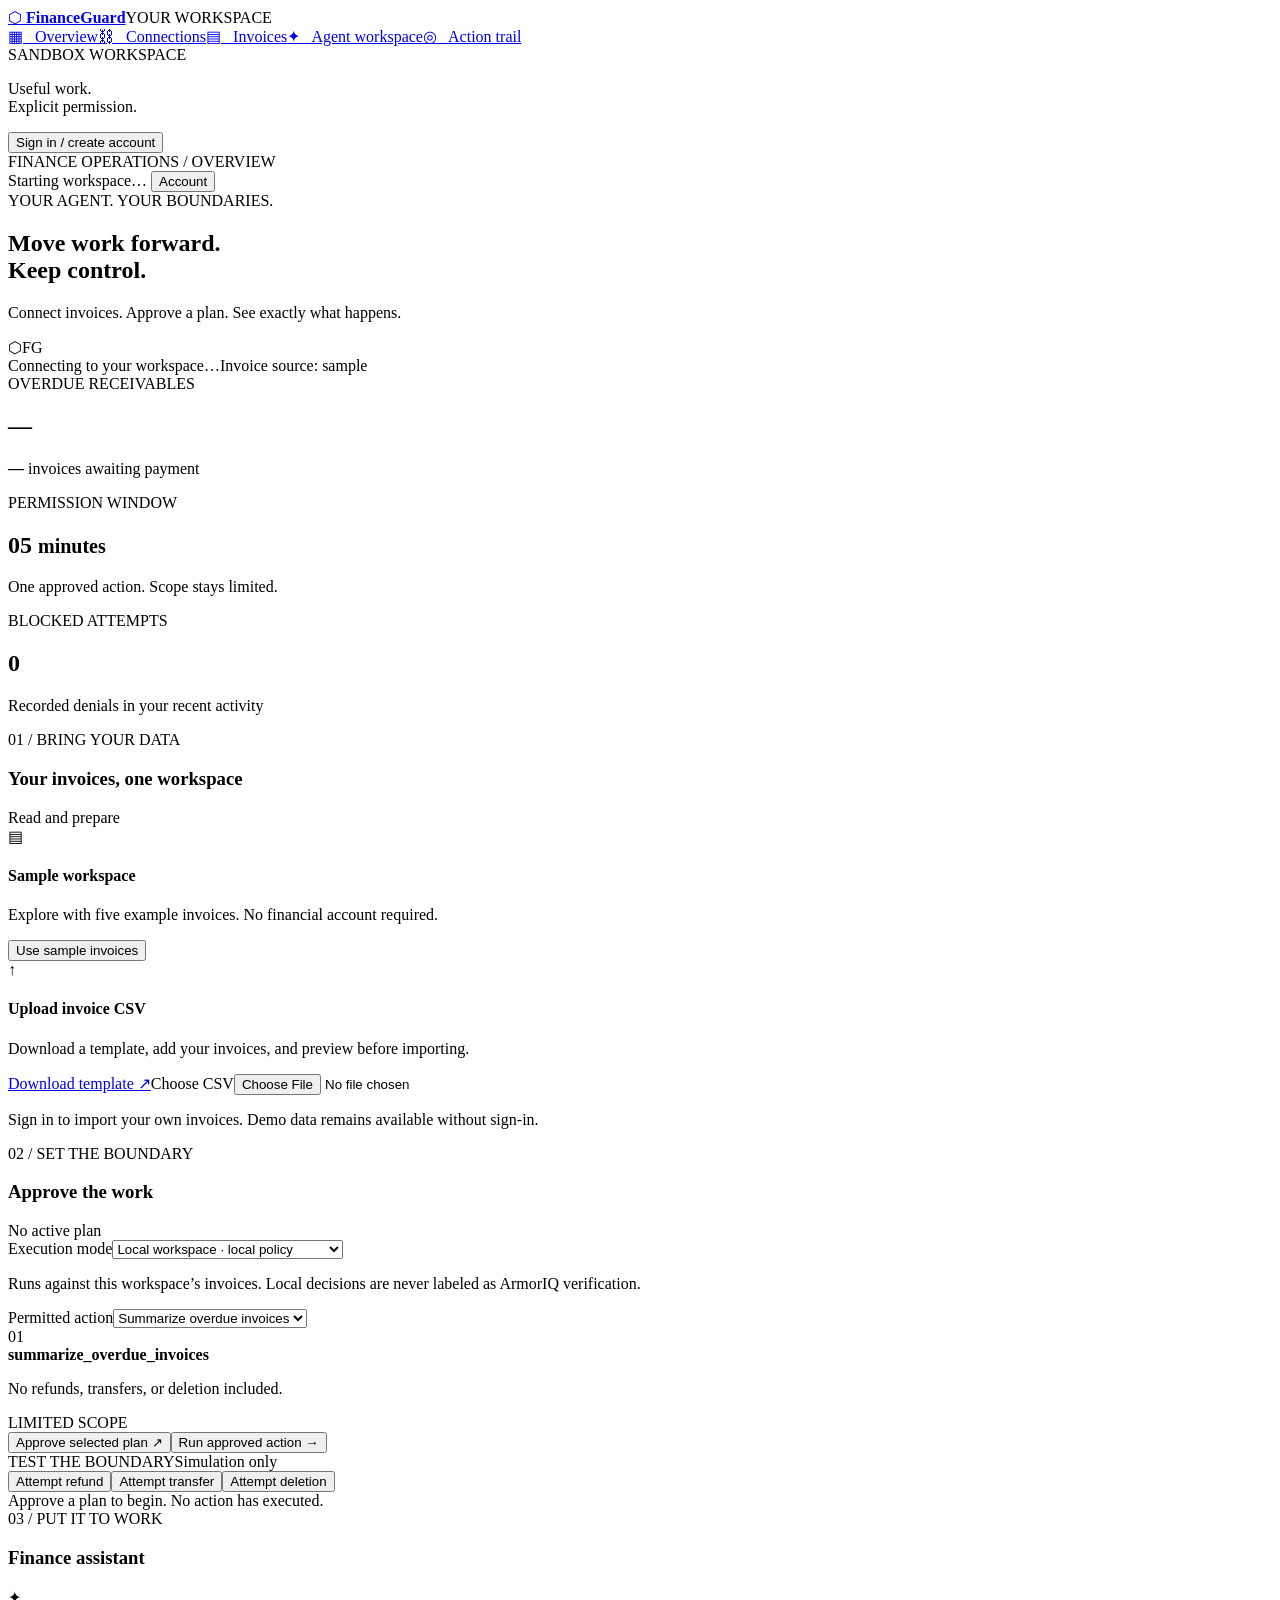
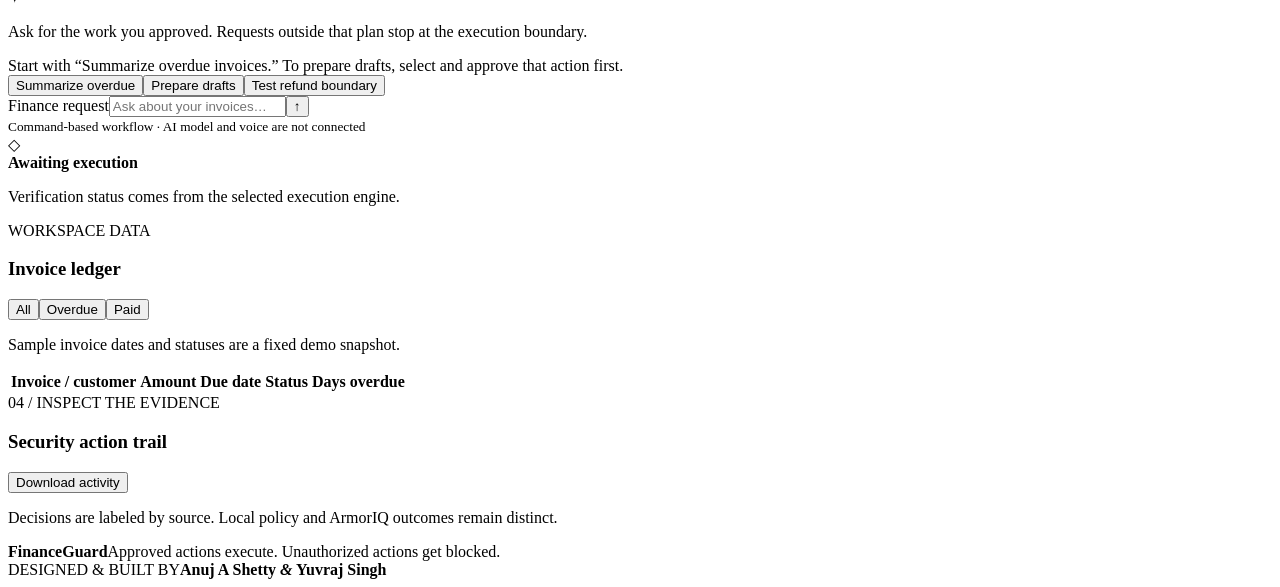
==== frontend/index.html @ a75356d8 "Correct creator name to Anuj A Shetty" ====
<!doctype html><html lang="en"><head><meta charset="utf-8"><meta name="author" content="Anuj A Shetty and Yuvraj Singh"><meta name="viewport" content="width=device-width,initial-scale=1"><title>FinanceGuard · Your agent. Your boundaries.</title><link rel="stylesheet" href="/assets/style.css"></head><body>
<aside><a class="logo" href="/">⬡ <b>FinanceGuard</b></a><span class="label">YOUR WORKSPACE</span><nav><a href="#home" class="selected">▦ &nbsp; Overview</a><a href="#sources">⛓ &nbsp; Connections</a><a href="#invoices">▤ &nbsp; Invoices</a><a href="#agent">✦ &nbsp; Agent workspace</a><a href="#audit">◎ &nbsp; Action trail</a></nav><div class="bottom"><span class="pill">SANDBOX WORKSPACE</span><p>Useful work.<br>Explicit permission.</p><button id="account-open">Sign in / create account</button><button id="logout" hidden>Sign out</button></div></aside>
<main id="home"><header><span class="label">FINANCE OPERATIONS / OVERVIEW</span><div><span id="identity" class="pill">Starting workspace…</span> <button id="top-account">Account</button></div></header>
<section class="hero"><div><span class="kicker">YOUR AGENT. YOUR BOUNDARIES.</span><h1>Move work forward.<br><span>Keep control.</span></h1><p>Connect invoices. Approve a plan. See exactly what happens.</p></div><div class="shield">⬡<span>FG</span></div></section>
<div class="connection"><span id="connection">Connecting to your workspace…</span><span id="source-label">Invoice source: sample</span></div>
<section class="metrics"><article><span>OVERDUE RECEIVABLES</span><h2 id="amount">—</h2><p><b id="count">—</b> invoices awaiting payment</p></article><article><span>PERMISSION WINDOW</span><h2>05 <small>minutes</small></h2><p>One approved action. Scope stays limited.</p></article><article><span>BLOCKED ATTEMPTS</span><h2 id="blocked">0</h2><p>Recorded denials in your recent activity</p></article></section>
<section class="panel" id="sources"><div class="heading"><div><span class="label">01 / BRING YOUR DATA</span><h3>Your invoices, one workspace</h3></div><span class="pill">Read and prepare</span></div><div class="source-grid"><article><div class="source-symbol">▤</div><h4>Sample workspace</h4><p>Explore with five example invoices. No financial account required.</p><button id="sample">Use sample invoices</button></article><article><div class="source-symbol">↑</div><h4>Upload invoice CSV</h4><p>Download a template, add your invoices, and preview before importing.</p><a href="/api/template">Download template ↗</a><label class="file-button">Choose CSV<input type="file" id="csv" accept=".csv,text/csv"></label></article></div><p id="source-feedback" class="muted" role="status">Sign in to import your own invoices. Demo data remains available without sign-in.</p></section>
<div class="grid workflow-grid" id="agent"><section class="panel"><div class="heading"><div><span class="label">02 / SET THE BOUNDARY</span><h3>Approve the work</h3></div><span id="plan-badge" class="pill">No active plan</span></div><label class="field-label" for="engine">Execution mode</label><select id="engine"><option value="local">Local workspace · local policy</option><option value="armoriq">ArmorIQ · registered sandbox MCP</option></select><p id="engine-help" class="muted">Runs against this workspace’s invoices. Local decisions are never labeled as ArmorIQ verification.</p><label class="field-label" for="tool">Permitted action</label><select id="tool"><option value="summarize_overdue_invoices">Summarize overdue invoices</option><option value="list_invoices">List all invoices</option><option value="create_draft_payment_reminders">Prepare reminder drafts</option><option value="export_sandbox_reports">Export invoice report</option></select><div class="plan-step"><span>01</span><div><b id="plan-tool">summarize_overdue_invoices</b><p>No refunds, transfers, or deletion included.</p></div><span class="scope">LIMITED SCOPE</span></div><button id="approve" class="primary">Approve selected plan ↗</button><button id="run">Run approved action →</button><div class="divider"></div><div class="heading"><span class="label">TEST THE BOUNDARY</span><span class="pill">Simulation only</span></div><div class="actions"><button id="refund" class="danger">Attempt refund</button><button id="transfer" class="danger">Attempt transfer</button><button id="delete" class="danger">Attempt deletion</button></div><div id="result" role="status">Approve a plan to begin. No action has executed.</div></section>
<section class="panel agent-panel"><div class="heading"><div><span class="label">03 / PUT IT TO WORK</span><h3>Finance assistant</h3></div><span class="agent-orb">✦</span></div><p class="muted">Ask for the work you approved. Requests outside that plan stop at the execution boundary.</p><div id="messages" aria-live="polite"><div class="bubble">Start with “Summarize overdue invoices.” To prepare drafts, select and approve that action first.</div></div><div class="suggestions"><button data-message="Summarize overdue invoices">Summarize overdue</button><button data-message="Draft payment reminders">Prepare drafts</button><button data-message="Refund an invoice">Test refund boundary</button></div><form id="chat"><label class="sr-only" for="request">Finance request</label><input id="request" placeholder="Ask about your invoices…" required maxlength="2000"><button class="primary" aria-label="Send request">↑</button></form><small class="agent-note">Command-based workflow · AI model and voice are not connected</small><div class="verification-box"><span id="verify-icon">◇</span><div><b id="verified-title">Awaiting execution</b><p id="verified-text">Verification status comes from the selected execution engine.</p></div></div></section></div>
<section class="panel ledger" id="invoices"><div class="heading"><div><span class="label">WORKSPACE DATA</span><h3>Invoice ledger <span id="invoice-count"></span></h3></div><div class="filters"><button data-filter="all" class="selected">All</button><button data-filter="overdue">Overdue</button><button data-filter="paid">Paid</button></div></div><p id="date-note" class="muted">Sample invoice dates and statuses are a fixed demo snapshot.</p><div class="table-scroll"><table><thead><tr><th>Invoice / customer</th><th>Amount</th><th>Due date</th><th>Status</th><th>Days overdue</th></tr></thead><tbody id="rows"></tbody></table></div></section>
<section class="panel" id="audit"><div class="heading"><div><span class="label">04 / INSPECT THE EVIDENCE</span><h3>Security action trail</h3></div><button id="download-audit">Download activity</button></div><p class="muted">Decisions are labeled by source. Local policy and ArmorIQ outcomes remain distinct.</p><div id="events"></div></section><footer class="creator-credit"><div><b>FinanceGuard</b><span>Approved actions execute. Unauthorized actions get blocked.</span></div><div class="creator-signature"><span>DESIGNED &amp; BUILT BY</span><strong>Anuj A Shetty <i>&amp;</i> Yuvraj Singh</strong></div></footer></main>
<dialog id="account"><div class="heading"><div><span class="label">YOUR PRIVATE WORKSPACE</span><h3>Welcome to FinanceGuard</h3></div><button data-close="account" aria-label="Close">✕</button></div><p class="muted">Sign in to save invoice imports under your Firebase identity.</p><form id="account-form"><label>Email<input id="email" type="email" autocomplete="email" required></label><label>Password<input id="password" type="password" autocomplete="current-password" minlength="6" required></label><button type="submit" class="primary">Sign in</button><button type="button" id="register">Create account</button><button type="button" id="reset">Reset password</button></form><p id="auth-feedback" class="muted" role="status">Loading Firebase…</p><button data-close="account">Continue with sample workspace</button></dialog>
<dialog id="import-preview"><div class="heading"><h3>Review your import</h3><button data-close="import-preview" aria-label="Close">✕</button></div><p id="preview-info" class="muted"></p><div id="preview-rows"></div><p class="muted">Confirmation replaces invoices in your workspace and invalidates prior plans.</p><button id="confirm-import" class="primary">Confirm import</button><button data-close="import-preview">Cancel</button></dialog>
<script type="module" src="/assets/app.js"></script></body></html>
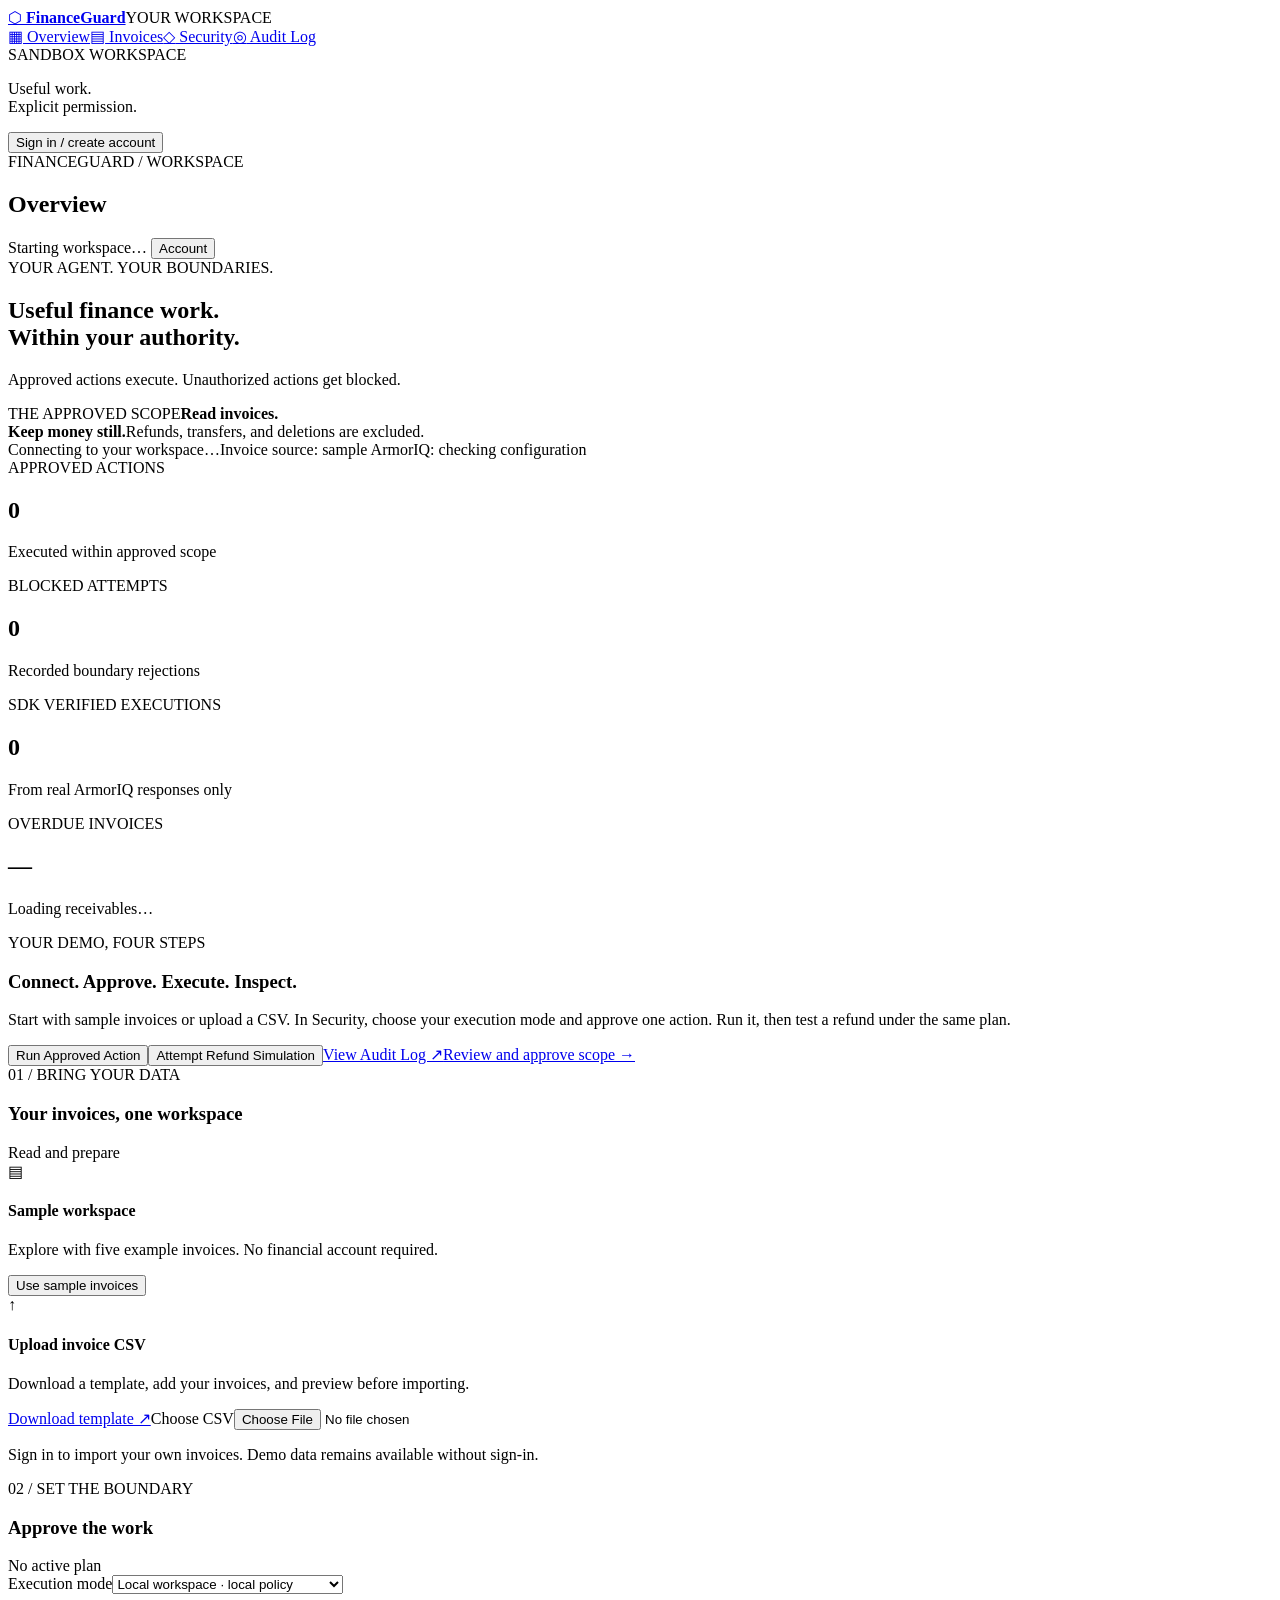
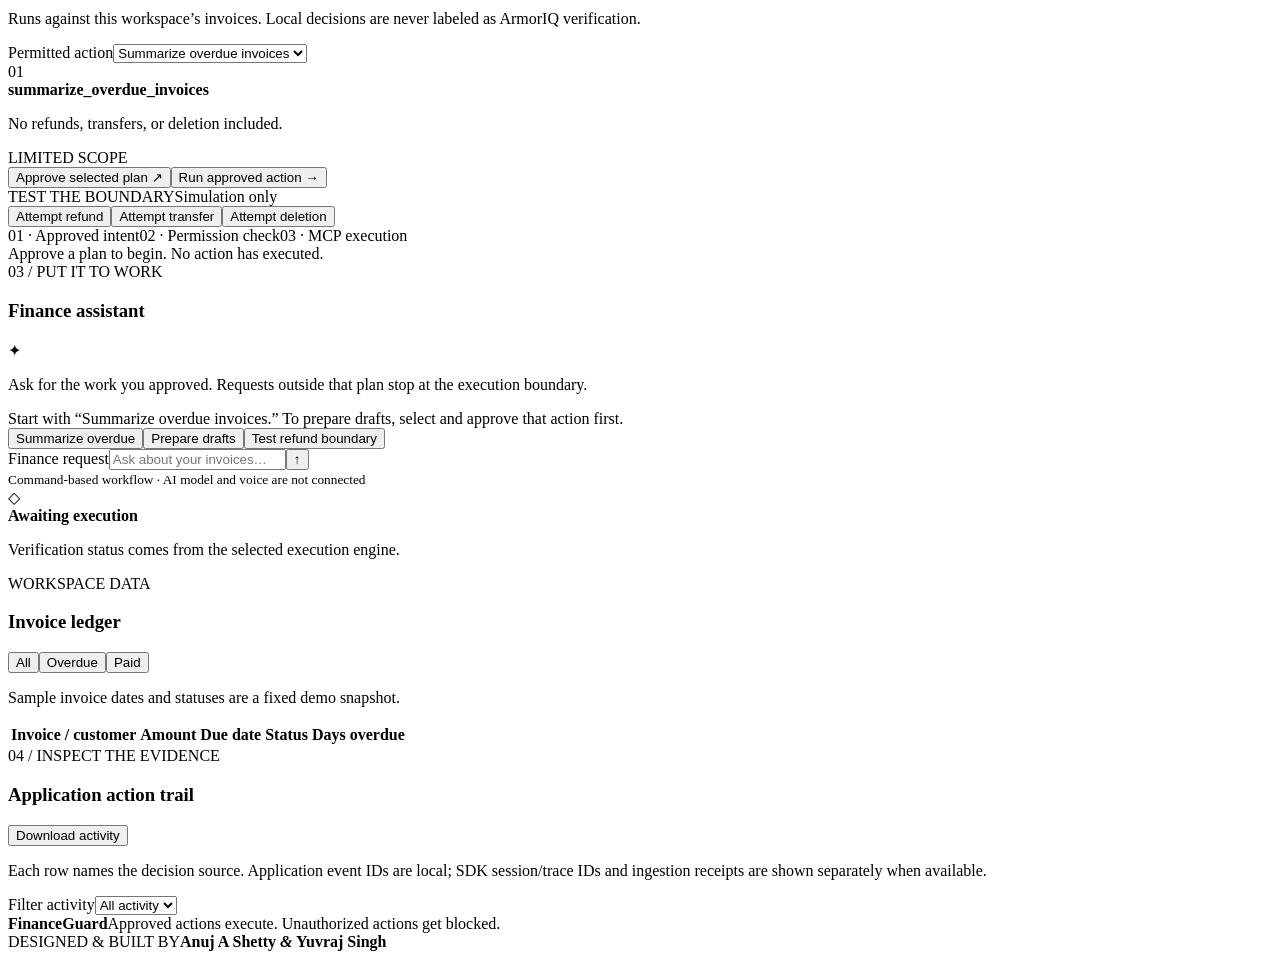
==== commit 71dcd7a0: "Instrument ArmorIQ sessions and prepare four-view submission dashboard" ====
--- a/frontend/index.html
+++ b/frontend/index.html
@@ -1,14 +1,362 @@
-<!doctype html><html lang="en"><head><meta charset="utf-8"><meta name="author" content="Anuj A Shetty and Yuvraj Singh"><meta name="viewport" content="width=device-width,initial-scale=1"><title>FinanceGuard · Your agent. Your boundaries.</title><link rel="stylesheet" href="/assets/style.css"></head><body>
-<aside><a class="logo" href="/">⬡ <b>FinanceGuard</b></a><span class="label">YOUR WORKSPACE</span><nav><a href="#home" class="selected">▦ &nbsp; Overview</a><a href="#sources">⛓ &nbsp; Connections</a><a href="#invoices">▤ &nbsp; Invoices</a><a href="#agent">✦ &nbsp; Agent workspace</a><a href="#audit">◎ &nbsp; Action trail</a></nav><div class="bottom"><span class="pill">SANDBOX WORKSPACE</span><p>Useful work.<br>Explicit permission.</p><button id="account-open">Sign in / create account</button><button id="logout" hidden>Sign out</button></div></aside>
-<main id="home"><header><span class="label">FINANCE OPERATIONS / OVERVIEW</span><div><span id="identity" class="pill">Starting workspace…</span> <button id="top-account">Account</button></div></header>
-<section class="hero"><div><span class="kicker">YOUR AGENT. YOUR BOUNDARIES.</span><h1>Move work forward.<br><span>Keep control.</span></h1><p>Connect invoices. Approve a plan. See exactly what happens.</p></div><div class="shield">⬡<span>FG</span></div></section>
-<div class="connection"><span id="connection">Connecting to your workspace…</span><span id="source-label">Invoice source: sample</span></div>
-<section class="metrics"><article><span>OVERDUE RECEIVABLES</span><h2 id="amount">—</h2><p><b id="count">—</b> invoices awaiting payment</p></article><article><span>PERMISSION WINDOW</span><h2>05 <small>minutes</small></h2><p>One approved action. Scope stays limited.</p></article><article><span>BLOCKED ATTEMPTS</span><h2 id="blocked">0</h2><p>Recorded denials in your recent activity</p></article></section>
-<section class="panel" id="sources"><div class="heading"><div><span class="label">01 / BRING YOUR DATA</span><h3>Your invoices, one workspace</h3></div><span class="pill">Read and prepare</span></div><div class="source-grid"><article><div class="source-symbol">▤</div><h4>Sample workspace</h4><p>Explore with five example invoices. No financial account required.</p><button id="sample">Use sample invoices</button></article><article><div class="source-symbol">↑</div><h4>Upload invoice CSV</h4><p>Download a template, add your invoices, and preview before importing.</p><a href="/api/template">Download template ↗</a><label class="file-button">Choose CSV<input type="file" id="csv" accept=".csv,text/csv"></label></article></div><p id="source-feedback" class="muted" role="status">Sign in to import your own invoices. Demo data remains available without sign-in.</p></section>
-<div class="grid workflow-grid" id="agent"><section class="panel"><div class="heading"><div><span class="label">02 / SET THE BOUNDARY</span><h3>Approve the work</h3></div><span id="plan-badge" class="pill">No active plan</span></div><label class="field-label" for="engine">Execution mode</label><select id="engine"><option value="local">Local workspace · local policy</option><option value="armoriq">ArmorIQ · registered sandbox MCP</option></select><p id="engine-help" class="muted">Runs against this workspace’s invoices. Local decisions are never labeled as ArmorIQ verification.</p><label class="field-label" for="tool">Permitted action</label><select id="tool"><option value="summarize_overdue_invoices">Summarize overdue invoices</option><option value="list_invoices">List all invoices</option><option value="create_draft_payment_reminders">Prepare reminder drafts</option><option value="export_sandbox_reports">Export invoice report</option></select><div class="plan-step"><span>01</span><div><b id="plan-tool">summarize_overdue_invoices</b><p>No refunds, transfers, or deletion included.</p></div><span class="scope">LIMITED SCOPE</span></div><button id="approve" class="primary">Approve selected plan ↗</button><button id="run">Run approved action →</button><div class="divider"></div><div class="heading"><span class="label">TEST THE BOUNDARY</span><span class="pill">Simulation only</span></div><div class="actions"><button id="refund" class="danger">Attempt refund</button><button id="transfer" class="danger">Attempt transfer</button><button id="delete" class="danger">Attempt deletion</button></div><div id="result" role="status">Approve a plan to begin. No action has executed.</div></section>
-<section class="panel agent-panel"><div class="heading"><div><span class="label">03 / PUT IT TO WORK</span><h3>Finance assistant</h3></div><span class="agent-orb">✦</span></div><p class="muted">Ask for the work you approved. Requests outside that plan stop at the execution boundary.</p><div id="messages" aria-live="polite"><div class="bubble">Start with “Summarize overdue invoices.” To prepare drafts, select and approve that action first.</div></div><div class="suggestions"><button data-message="Summarize overdue invoices">Summarize overdue</button><button data-message="Draft payment reminders">Prepare drafts</button><button data-message="Refund an invoice">Test refund boundary</button></div><form id="chat"><label class="sr-only" for="request">Finance request</label><input id="request" placeholder="Ask about your invoices…" required maxlength="2000"><button class="primary" aria-label="Send request">↑</button></form><small class="agent-note">Command-based workflow · AI model and voice are not connected</small><div class="verification-box"><span id="verify-icon">◇</span><div><b id="verified-title">Awaiting execution</b><p id="verified-text">Verification status comes from the selected execution engine.</p></div></div></section></div>
-<section class="panel ledger" id="invoices"><div class="heading"><div><span class="label">WORKSPACE DATA</span><h3>Invoice ledger <span id="invoice-count"></span></h3></div><div class="filters"><button data-filter="all" class="selected">All</button><button data-filter="overdue">Overdue</button><button data-filter="paid">Paid</button></div></div><p id="date-note" class="muted">Sample invoice dates and statuses are a fixed demo snapshot.</p><div class="table-scroll"><table><thead><tr><th>Invoice / customer</th><th>Amount</th><th>Due date</th><th>Status</th><th>Days overdue</th></tr></thead><tbody id="rows"></tbody></table></div></section>
-<section class="panel" id="audit"><div class="heading"><div><span class="label">04 / INSPECT THE EVIDENCE</span><h3>Security action trail</h3></div><button id="download-audit">Download activity</button></div><p class="muted">Decisions are labeled by source. Local policy and ArmorIQ outcomes remain distinct.</p><div id="events"></div></section><footer class="creator-credit"><div><b>FinanceGuard</b><span>Approved actions execute. Unauthorized actions get blocked.</span></div><div class="creator-signature"><span>DESIGNED &amp; BUILT BY</span><strong>Anuj A Shetty <i>&amp;</i> Yuvraj Singh</strong></div></footer></main>
-<dialog id="account"><div class="heading"><div><span class="label">YOUR PRIVATE WORKSPACE</span><h3>Welcome to FinanceGuard</h3></div><button data-close="account" aria-label="Close">✕</button></div><p class="muted">Sign in to save invoice imports under your Firebase identity.</p><form id="account-form"><label>Email<input id="email" type="email" autocomplete="email" required></label><label>Password<input id="password" type="password" autocomplete="current-password" minlength="6" required></label><button type="submit" class="primary">Sign in</button><button type="button" id="register">Create account</button><button type="button" id="reset">Reset password</button></form><p id="auth-feedback" class="muted" role="status">Loading Firebase…</p><button data-close="account">Continue with sample workspace</button></dialog>
-<dialog id="import-preview"><div class="heading"><h3>Review your import</h3><button data-close="import-preview" aria-label="Close">✕</button></div><p id="preview-info" class="muted"></p><div id="preview-rows"></div><p class="muted">Confirmation replaces invoices in your workspace and invalidates prior plans.</p><button id="confirm-import" class="primary">Confirm import</button><button data-close="import-preview">Cancel</button></dialog>
-<script type="module" src="/assets/app.js"></script></body></html>
+<!doctype html>
+<html lang="en">
+  <head>
+    <meta charset="utf-8" />
+    <meta name="author" content="Anuj A Shetty and Yuvraj Singh" />
+    <meta name="viewport" content="width=device-width,initial-scale=1" />
+    <title>FinanceGuard · Your agent. Your boundaries.</title>
+    <link rel="stylesheet" href="/assets/style.css" />
+  </head>
+  <body>
+    <aside>
+      <a class="logo" href="/">⬡ <b>FinanceGuard</b></a
+      ><span class="label">YOUR WORKSPACE</span>
+      <nav aria-label="Main navigation">
+        <a href="#overview" data-route="overview" aria-current="page"
+          ><span>▦</span> Overview</a
+        ><a href="#invoices" data-route="invoices"><span>▤</span> Invoices</a
+        ><a href="#security" data-route="security"><span>◇</span> Security</a
+        ><a href="#audit" data-route="audit"><span>◎</span> Audit Log</a>
+      </nav>
+      <div class="bottom">
+        <span class="pill">SANDBOX WORKSPACE</span>
+        <p>Useful work.<br />Explicit permission.</p>
+        <button id="account-open">Sign in / create account</button
+        ><button id="logout" hidden>Sign out</button>
+      </div>
+    </aside>
+    <main id="home">
+      <header>
+        <div>
+          <span class="label">FINANCEGUARD / WORKSPACE</span>
+          <h2 id="page-title">Overview</h2>
+        </div>
+        <div>
+          <span id="identity" class="pill">Starting workspace…</span>
+          <button id="top-account">Account</button>
+        </div>
+      </header>
+      <section class="hero" data-view="overview">
+        <div>
+          <span class="kicker">YOUR AGENT. YOUR BOUNDARIES.</span>
+          <h1>Useful finance work.<br /><span>Within your authority.</span></h1>
+          <p>Approved actions execute. Unauthorized actions get blocked.</p>
+        </div>
+        <div class="authority-note">
+          <span class="label">THE APPROVED SCOPE</span
+          ><b>Read invoices.<br />Keep money still.</b
+          ><span>Refunds, transfers, and deletions are excluded.</span>
+        </div>
+      </section>
+      <div class="connection">
+        <span id="connection">Connecting to your workspace…</span
+        ><span id="source-label">Invoice source: sample</span>
+        <span id="armoriq-connection">ArmorIQ: checking configuration</span>
+      </div>
+      <p id="storage-notice" class="storage-notice" role="status" hidden>
+        Hosted demo: invoice uploads, approvals, and activity are temporary and
+        may reset when the server restarts. Keep your CSV. Use the local build
+        for persistent demo data.
+      </p>
+      <section class="metrics" data-view="overview">
+        <article>
+          <span>APPROVED ACTIONS</span>
+          <h2 id="approved-count">0</h2>
+          <p>Executed within approved scope</p>
+        </article>
+        <article>
+          <span>BLOCKED ATTEMPTS</span>
+          <h2 id="blocked">0</h2>
+          <p>Recorded boundary rejections</p>
+        </article>
+        <article>
+          <span>SDK VERIFIED EXECUTIONS</span>
+          <h2 id="verified-count">0</h2>
+          <p>From real ArmorIQ responses only</p>
+        </article>
+        <article>
+          <span>OVERDUE INVOICES</span>
+          <h2 id="count">—</h2>
+          <p id="amount">Loading receivables…</p>
+        </article>
+      </section>
+      <section class="panel demo-start" data-view="overview">
+        <div>
+          <span class="label">YOUR DEMO, FOUR STEPS</span>
+          <h3>Connect. Approve. Execute. Inspect.</h3>
+          <p class="muted">
+            Start with sample invoices or upload a CSV. In Security, choose your
+            execution mode and approve one action. Run it, then test a refund
+            under the same plan.
+          </p>
+        </div>
+        <div class="overview-actions">
+          <button class="primary" id="overview-run">Run Approved Action</button
+          ><button class="danger" id="overview-refund">
+            Attempt Refund Simulation</button
+          ><a class="button-link" href="#audit">View Audit Log ↗</a
+          ><a class="text-link" href="#security">Review and approve scope →</a>
+        </div>
+      </section>
+      <section class="panel" id="sources" data-view="invoices">
+        <div class="heading">
+          <div>
+            <span class="label">01 / BRING YOUR DATA</span>
+            <h3>Your invoices, one workspace</h3>
+          </div>
+          <span class="pill">Read and prepare</span>
+        </div>
+        <div class="source-grid">
+          <article>
+            <div class="source-symbol">▤</div>
+            <h4>Sample workspace</h4>
+            <p>
+              Explore with five example invoices. No financial account required.
+            </p>
+            <button id="sample">Use sample invoices</button>
+          </article>
+          <article>
+            <div class="source-symbol">↑</div>
+            <h4>Upload invoice CSV</h4>
+            <p>
+              Download a template, add your invoices, and preview before
+              importing.
+            </p>
+            <a href="/api/template">Download template ↗</a
+            ><label class="file-button"
+              >Choose CSV<input type="file" id="csv" accept=".csv,text/csv"
+            /></label>
+          </article>
+        </div>
+        <p id="source-feedback" class="muted" role="status">
+          Sign in to import your own invoices. Demo data remains available
+          without sign-in.
+        </p>
+      </section>
+      <div class="grid workflow-grid" id="agent" data-view="security">
+        <section class="panel">
+          <div class="heading">
+            <div>
+              <span class="label">02 / SET THE BOUNDARY</span>
+              <h3>Approve the work</h3>
+            </div>
+            <span id="plan-badge" class="pill">No active plan</span>
+          </div>
+          <label class="field-label" for="engine">Execution mode</label
+          ><select id="engine">
+            <option value="local">Local workspace · local policy</option>
+            <option value="armoriq">ArmorIQ · registered sandbox MCP</option>
+          </select>
+          <p id="engine-help" class="muted">
+            Runs against this workspace’s invoices. Local decisions are never
+            labeled as ArmorIQ verification.
+          </p>
+          <label class="field-label" for="tool">Permitted action</label
+          ><select id="tool">
+            <option value="summarize_overdue_invoices">
+              Summarize overdue invoices
+            </option>
+            <option value="list_invoices">List all invoices</option>
+            <option value="create_draft_payment_reminders">
+              Prepare reminder drafts
+            </option>
+            <option value="export_sandbox_reports">
+              Export invoice report
+            </option>
+          </select>
+          <div class="plan-step">
+            <span>01</span>
+            <div>
+              <b id="plan-tool">summarize_overdue_invoices</b>
+              <p>No refunds, transfers, or deletion included.</p>
+            </div>
+            <span class="scope">LIMITED SCOPE</span>
+          </div>
+          <button id="approve" class="primary">Approve selected plan ↗</button
+          ><button id="run">Run approved action →</button>
+          <div class="divider"></div>
+          <div class="heading">
+            <span class="label">TEST THE BOUNDARY</span
+            ><span class="pill">Simulation only</span>
+          </div>
+          <div class="actions">
+            <button id="refund" class="danger">Attempt refund</button
+            ><button id="transfer" class="danger">Attempt transfer</button
+            ><button id="delete" class="danger">Attempt deletion</button>
+          </div>
+          <div class="scope-flow" aria-label="Security workflow">
+            <span>01 · Approved intent</span><span>02 · Permission check</span
+            ><span>03 · MCP execution</span>
+          </div>
+          <div id="result" role="status">
+            Approve a plan to begin. No action has executed.
+          </div>
+        </section>
+        <section class="panel agent-panel">
+          <div class="heading">
+            <div>
+              <span class="label">03 / PUT IT TO WORK</span>
+              <h3>Finance assistant</h3>
+            </div>
+            <span class="agent-orb">✦</span>
+          </div>
+          <p class="muted">
+            Ask for the work you approved. Requests outside that plan stop at
+            the execution boundary.
+          </p>
+          <div id="messages" aria-live="polite">
+            <div class="bubble">
+              Start with “Summarize overdue invoices.” To prepare drafts, select
+              and approve that action first.
+            </div>
+          </div>
+          <div class="suggestions">
+            <button data-message="Summarize overdue invoices">
+              Summarize overdue</button
+            ><button data-message="Draft payment reminders">
+              Prepare drafts</button
+            ><button data-message="Refund an invoice">
+              Test refund boundary
+            </button>
+          </div>
+          <form id="chat">
+            <label class="sr-only" for="request">Finance request</label
+            ><input
+              id="request"
+              placeholder="Ask about your invoices…"
+              required
+              maxlength="2000"
+            /><button class="primary" aria-label="Send request">↑</button>
+          </form>
+          <small class="agent-note"
+            >Command-based workflow · AI model and voice are not
+            connected</small
+          >
+          <div class="verification-box">
+            <span id="verify-icon">◇</span>
+            <div>
+              <b id="verified-title">Awaiting execution</b>
+              <p id="verified-text">
+                Verification status comes from the selected execution engine.
+              </p>
+            </div>
+          </div>
+        </section>
+      </div>
+      <section class="panel ledger" id="invoices" data-view="invoices">
+        <div class="heading">
+          <div>
+            <span class="label">WORKSPACE DATA</span>
+            <h3>Invoice ledger <span id="invoice-count"></span></h3>
+          </div>
+          <div class="filters">
+            <button data-filter="all" class="selected">All</button
+            ><button data-filter="overdue">Overdue</button
+            ><button data-filter="paid">Paid</button>
+          </div>
+        </div>
+        <p id="date-note" class="muted">
+          Sample invoice dates and statuses are a fixed demo snapshot.
+        </p>
+        <div class="table-scroll">
+          <table>
+            <thead>
+              <tr>
+                <th>Invoice / customer</th>
+                <th>Amount</th>
+                <th>Due date</th>
+                <th>Status</th>
+                <th>Days overdue</th>
+              </tr>
+            </thead>
+            <tbody id="rows"></tbody>
+          </table>
+        </div>
+      </section>
+      <section class="panel" id="audit" data-view="audit">
+        <div class="heading">
+          <div>
+            <span class="label">04 / INSPECT THE EVIDENCE</span>
+            <h3>Application action trail</h3>
+          </div>
+          <button id="download-audit">Download activity</button>
+        </div>
+        <p class="muted">
+          Each row names the decision source. Application event IDs are local;
+          SDK session/trace IDs and ingestion receipts are shown separately when
+          available.
+        </p>
+        <div class="audit-controls">
+          <label for="audit-filter">Filter activity</label
+          ><select id="audit-filter">
+            <option value="all">All activity</option>
+            <option value="ALLOWED">Allowed</option>
+            <option value="BLOCKED">Blocked</option>
+            <option value="ERROR">Errors</option>
+          </select>
+        </div>
+        <div id="events"></div>
+      </section>
+      <footer class="creator-credit">
+        <div>
+          <b>FinanceGuard</b
+          ><span
+            >Approved actions execute. Unauthorized actions get blocked.</span
+          >
+        </div>
+        <div class="creator-signature">
+          <span>DESIGNED &amp; BUILT BY</span
+          ><strong>Anuj A Shetty <i>&amp;</i> Yuvraj Singh</strong>
+        </div>
+      </footer>
+    </main>
+    <dialog id="account">
+      <div class="heading">
+        <div>
+          <span class="label">YOUR PRIVATE WORKSPACE</span>
+          <h3>Welcome to FinanceGuard</h3>
+        </div>
+        <button data-close="account" aria-label="Close">✕</button>
+      </div>
+      <p class="muted">
+        Sign in to save invoice imports under your Firebase identity.
+      </p>
+      <form id="account-form">
+        <label
+          >Email<input
+            id="email"
+            type="email"
+            autocomplete="email"
+            required /></label
+        ><label
+          >Password<input
+            id="password"
+            type="password"
+            autocomplete="current-password"
+            minlength="6"
+            required /></label
+        ><button type="submit" class="primary">Sign in</button
+        ><button type="button" id="register">Create account</button
+        ><button type="button" id="reset">Reset password</button>
+      </form>
+      <p id="auth-feedback" class="muted" role="status">Loading Firebase…</p>
+      <button data-close="account">Continue with sample workspace</button>
+    </dialog>
+    <dialog id="import-preview">
+      <div class="heading">
+        <h3>Review your import</h3>
+        <button data-close="import-preview" aria-label="Close">✕</button>
+      </div>
+      <p id="preview-info" class="muted"></p>
+      <div id="preview-rows"></div>
+      <p class="muted">
+        Confirmation replaces invoices in your workspace and invalidates prior
+        plans.
+      </p>
+      <button id="confirm-import" class="primary">Confirm import</button
+      ><button data-close="import-preview">Cancel</button>
+    </dialog>
+    <div id="toast" role="status" aria-live="polite" hidden></div>
+    <script type="module" src="/assets/app.js"></script>
+  </body>
+</html>
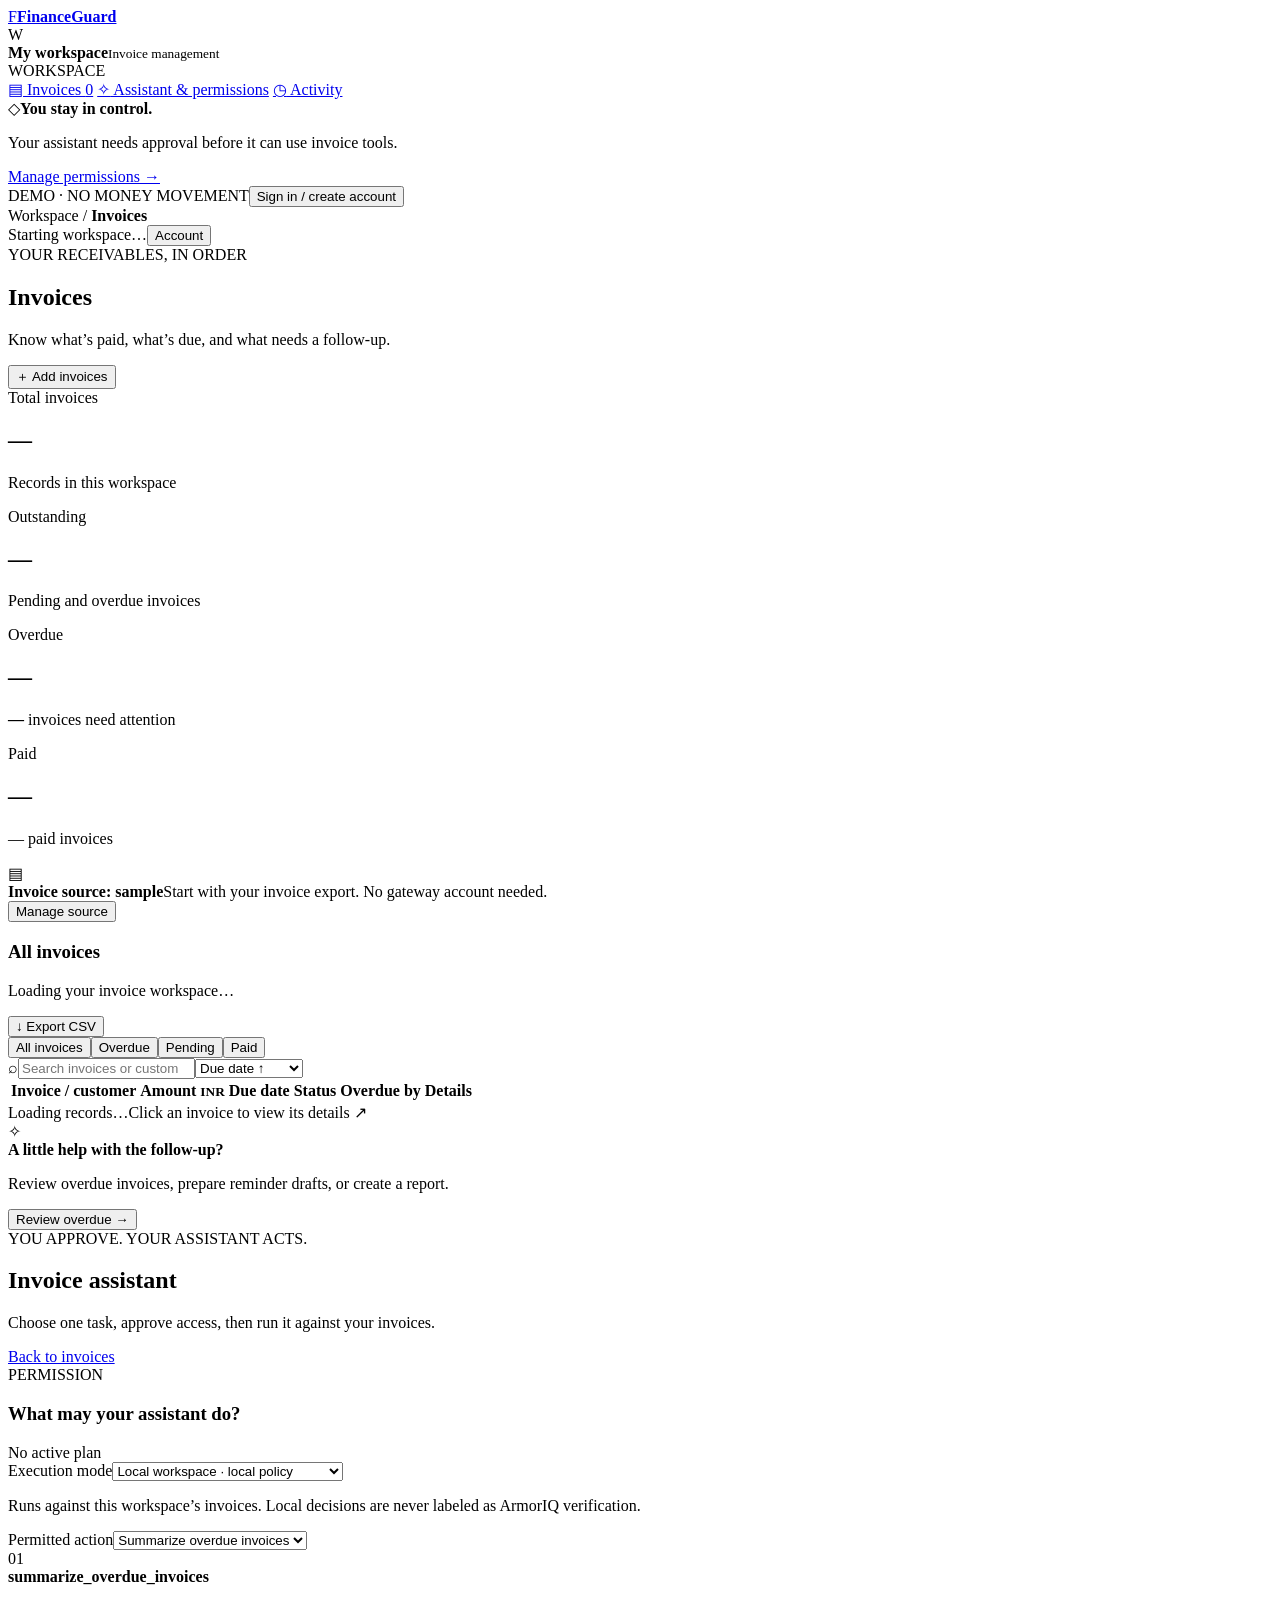
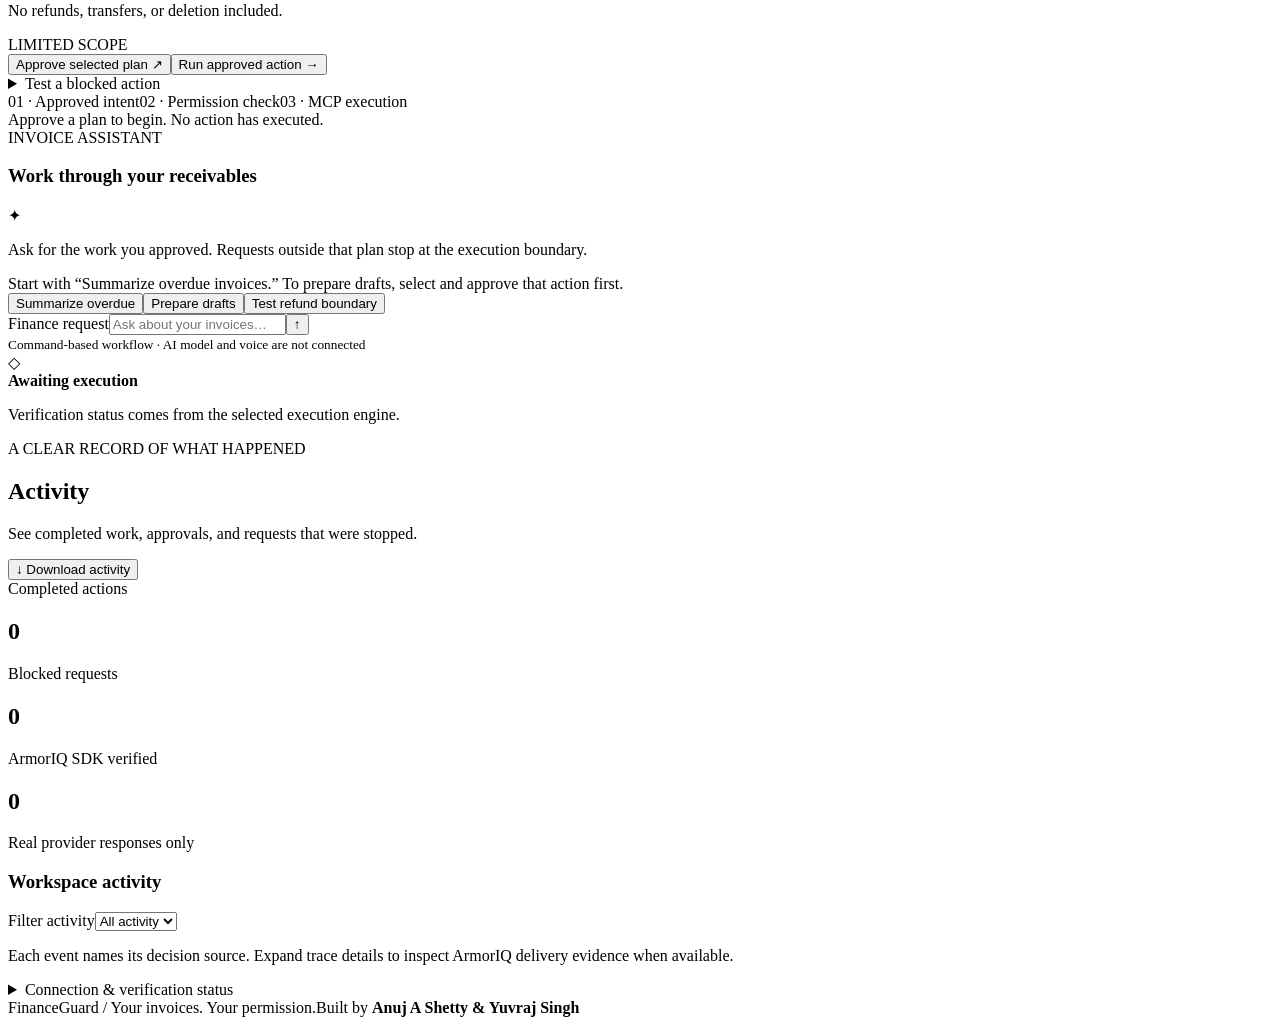
==== commit d0fedd9b: "Simplify invoice workspace and add refreshable CSV file sources" ====
--- a/frontend/index.html
+++ b/frontend/index.html
@@ -4,312 +4,431 @@
     <meta charset="utf-8" />
     <meta name="author" content="Anuj A Shetty and Yuvraj Singh" />
     <meta name="viewport" content="width=device-width,initial-scale=1" />
-    <title>FinanceGuard · Your agent. Your boundaries.</title>
+    <title>FinanceGuard · Invoice workspace</title>
     <link rel="stylesheet" href="/assets/style.css" />
   </head>
   <body>
     <aside>
-      <a class="logo" href="/">⬡ <b>FinanceGuard</b></a
-      ><span class="label">YOUR WORKSPACE</span>
+      <a class="logo" href="#invoices"
+        ><span class="brand-icon">F</span><b>FinanceGuard</b></a
+      >
+      <div class="workspace-switch">
+        <span class="workspace-avatar">W</span>
+        <div><b>My workspace</b><small>Invoice management</small></div>
+      </div>
+      <span class="label nav-label">WORKSPACE</span>
       <nav aria-label="Main navigation">
-        <a href="#overview" data-route="overview" aria-current="page"
-          ><span>▦</span> Overview</a
-        ><a href="#invoices" data-route="invoices"><span>▤</span> Invoices</a
-        ><a href="#security" data-route="security"><span>◇</span> Security</a
-        ><a href="#audit" data-route="audit"><span>◎</span> Audit Log</a>
+        <a href="#invoices" data-route="invoices" aria-current="page"
+          ><span>▤</span> Invoices
+          <span id="nav-count" class="nav-count">0</span></a
+        >
+        <a href="#security" data-route="security"
+          ><span>✧</span> Assistant &amp; permissions</a
+        >
+        <a href="#audit" data-route="audit"><span>◷</span> Activity</a>
       </nav>
+      <div class="sidebar-tip">
+        <span class="tiny-icon">◇</span><b>You stay in control.</b>
+        <p>Your assistant needs approval before it can use invoice tools.</p>
+        <a href="#security">Manage permissions →</a>
+      </div>
       <div class="bottom">
-        <span class="pill">SANDBOX WORKSPACE</span>
-        <p>Useful work.<br />Explicit permission.</p>
-        <button id="account-open">Sign in / create account</button
+        <span class="pill">DEMO · NO MONEY MOVEMENT</span
+        ><button id="account-open">Sign in / create account</button
         ><button id="logout" hidden>Sign out</button>
       </div>
     </aside>
-    <main id="home">
+    <main>
       <header>
+        <div class="breadcrumb">
+          Workspace <span>/</span> <b id="page-title">Invoices</b>
+        </div>
+        <div class="header-account">
+          <span id="identity">Starting workspace…</span
+          ><button id="top-account" aria-label="Open account">Account</button>
+        </div>
+      </header>
+      <div class="page-content">
+        <section class="page-heading" data-view="invoices">
+          <div>
+            <span class="eyebrow">YOUR RECEIVABLES, IN ORDER</span>
+            <h1>Invoices</h1>
+            <p>Know what’s paid, what’s due, and what needs a follow-up.</p>
+          </div>
+          <button class="primary" data-open-sources>＋ Add invoices</button>
+        </section>
+        <p id="storage-notice" class="storage-notice" role="status" hidden>
+          Hosted preview: uploads and approvals use temporary storage and may
+          reset. Keep your source file.
+        </p>
+        <section class="metrics" data-view="invoices">
+          <article>
+            <span>Total invoices</span>
+            <h2 id="total-invoices">—</h2>
+            <p>Records in this workspace</p>
+          </article>
+          <article>
+            <span>Outstanding</span>
+            <h2 id="outstanding-amount">—</h2>
+            <p>Pending and overdue invoices</p>
+          </article>
+          <article class="overdue-metric">
+            <span>Overdue <i class="dot"></i></span>
+            <h2 id="amount">—</h2>
+            <p><b id="count">—</b> invoices need attention</p>
+          </article>
+          <article>
+            <span>Paid</span>
+            <h2 id="paid-amount">—</h2>
+            <p id="paid-count">— paid invoices</p>
+          </article>
+        </section>
+        <section class="source-strip" data-view="invoices">
+          <div class="source-icon">▤</div>
+          <div class="source-copy">
+            <b id="source-label">Invoice source: sample</b
+            ><span id="linked-status"
+              >Start with your invoice export. No gateway account needed.</span
+            >
+          </div>
+          <button id="refresh-file" hidden>↻ Refresh file</button
+          ><button class="subtle" data-open-sources>Manage source</button>
+        </section>
+        <section class="panel ledger" id="invoices" data-view="invoices">
+          <div class="ledger-top">
+            <div>
+              <h3>
+                All invoices
+                <span id="invoice-count" class="count-badge"></span>
+              </h3>
+              <p id="date-note" class="muted">
+                Loading your invoice workspace…
+              </p>
+            </div>
+            <button id="export-invoices">↓ Export CSV</button>
+          </div>
+          <div class="table-toolbar">
+            <div class="filters" role="group" aria-label="Invoice status">
+              <button data-filter="all" class="selected">All invoices</button
+              ><button data-filter="overdue">Overdue</button
+              ><button data-filter="pending">Pending</button
+              ><button data-filter="paid">Paid</button>
+            </div>
+            <div class="table-tools">
+              <label class="search-box"
+                ><span>⌕</span
+                ><input
+                  id="invoice-search"
+                  type="search"
+                  placeholder="Search invoices or customers"
+                  aria-label="Search invoices or customers" /></label
+              ><select id="invoice-sort" aria-label="Sort invoices">
+                <option value="due">Due date ↑</option>
+                <option value="amount">Amount ↓</option>
+                <option value="customer">Customer A–Z</option>
+              </select>
+            </div>
+          </div>
+          <div class="table-scroll">
+            <table>
+              <thead>
+                <tr>
+                  <th>Invoice / customer</th>
+                  <th>Amount <small>INR</small></th>
+                  <th>Due date</th>
+                  <th>Status</th>
+                  <th>Overdue by</th>
+                  <th><span class="sr-only">Details</span></th>
+                </tr>
+              </thead>
+              <tbody id="rows"></tbody>
+            </table>
+          </div>
+          <div class="table-footer">
+            <span id="visible-count">Loading records…</span
+            ><span>Click an invoice to view its details ↗</span>
+          </div>
+        </section>
+        <section class="assistant-callout" data-view="invoices">
+          <div class="assistant-spark">✧</div>
+          <div>
+            <b>A little help with the follow-up?</b>
+            <p>
+              Review overdue invoices, prepare reminder drafts, or create a
+              report.
+            </p>
+          </div>
+          <button id="overview-run">Review overdue →</button>
+        </section>
+        <section class="page-heading" data-view="security">
+          <div>
+            <span class="eyebrow">YOU APPROVE. YOUR ASSISTANT ACTS.</span>
+            <h1>Invoice assistant</h1>
+            <p>
+              Choose one task, approve access, then run it against your
+              invoices.
+            </p>
+          </div>
+          <a class="button-link" href="#invoices">Back to invoices</a>
+        </section>
+        <div class="grid workflow-grid" id="agent" data-view="security">
+          <section class="panel">
+            <div class="heading">
+              <div>
+                <span class="label">PERMISSION</span>
+                <h3>What may your assistant do?</h3>
+              </div>
+              <span id="plan-badge" class="pill">No active plan</span>
+            </div>
+            <label class="field-label" for="engine">Execution mode</label
+            ><select id="engine">
+              <option value="local">Local workspace · local policy</option>
+              <option value="armoriq">ArmorIQ · registered sandbox MCP</option>
+            </select>
+            <p id="engine-help" class="muted">
+              Runs against this workspace’s invoices. Local decisions are never
+              labeled as ArmorIQ verification.
+            </p>
+            <label class="field-label" for="tool">Permitted action</label
+            ><select id="tool">
+              <option value="summarize_overdue_invoices">
+                Summarize overdue invoices
+              </option>
+              <option value="list_invoices">List all invoices</option>
+              <option value="create_draft_payment_reminders">
+                Prepare reminder drafts
+              </option>
+              <option value="export_sandbox_reports">
+                Export invoice report
+              </option>
+            </select>
+            <div class="plan-step">
+              <span>01</span>
+              <div>
+                <b id="plan-tool">summarize_overdue_invoices</b>
+                <p>No refunds, transfers, or deletion included.</p>
+              </div>
+              <span class="scope">LIMITED SCOPE</span>
+            </div>
+            <button id="approve" class="primary">Approve selected plan ↗</button
+            ><button id="run">Run approved action →</button>
+            <details class="boundary-test">
+              <summary>Test a blocked action</summary>
+              <div class="heading">
+                <span class="label">TEST THE BOUNDARY</span
+                ><span class="pill">Simulation only</span>
+              </div>
+              <div class="actions">
+                <button id="refund" class="danger">Attempt refund</button
+                ><button id="transfer" class="danger">Attempt transfer</button
+                ><button id="delete" class="danger">Attempt deletion</button>
+              </div>
+            </details>
+            <div class="scope-flow" aria-label="Security workflow">
+              <span>01 · Approved intent</span><span>02 · Permission check</span
+              ><span>03 · MCP execution</span>
+            </div>
+            <div id="result" role="status">
+              Approve a plan to begin. No action has executed.
+            </div>
+          </section>
+          <section class="panel agent-panel">
+            <div class="heading">
+              <div>
+                <span class="label">INVOICE ASSISTANT</span>
+                <h3>Work through your receivables</h3>
+              </div>
+              <span class="agent-orb">✦</span>
+            </div>
+            <p class="muted">
+              Ask for the work you approved. Requests outside that plan stop at
+              the execution boundary.
+            </p>
+            <div id="messages" aria-live="polite">
+              <div class="bubble">
+                Start with “Summarize overdue invoices.” To prepare drafts,
+                select and approve that action first.
+              </div>
+            </div>
+            <div class="suggestions">
+              <button data-message="Summarize overdue invoices">
+                Summarize overdue</button
+              ><button data-message="Draft payment reminders">
+                Prepare drafts</button
+              ><button data-message="Refund an invoice">
+                Test refund boundary
+              </button>
+            </div>
+            <form id="chat">
+              <label class="sr-only" for="request">Finance request</label
+              ><input
+                id="request"
+                placeholder="Ask about your invoices…"
+                required
+                maxlength="2000"
+              /><button class="primary" aria-label="Send request">↑</button>
+            </form>
+            <small class="agent-note"
+              >Command-based workflow · AI model and voice are not
+              connected</small
+            >
+            <div class="verification-box">
+              <span id="verify-icon">◇</span>
+              <div>
+                <b id="verified-title">Awaiting execution</b>
+                <p id="verified-text">
+                  Verification status comes from the selected execution engine.
+                </p>
+              </div>
+            </div>
+          </section>
+        </div>
+
+        <section class="page-heading" data-view="audit">
+          <div>
+            <span class="eyebrow">A CLEAR RECORD OF WHAT HAPPENED</span>
+            <h1>Activity</h1>
+            <p>
+              See completed work, approvals, and requests that were stopped.
+            </p>
+          </div>
+          <button id="download-audit">↓ Download activity</button>
+        </section>
+        <section class="metrics activity-metrics" data-view="audit">
+          <article>
+            <span>Completed actions</span>
+            <h2 id="approved-count">0</h2>
+          </article>
+          <article>
+            <span>Blocked requests</span>
+            <h2 id="blocked">0</h2>
+          </article>
+          <article>
+            <span>ArmorIQ SDK verified</span>
+            <h2 id="verified-count">0</h2>
+            <p>Real provider responses only</p>
+          </article>
+        </section>
+        <section class="panel" id="audit" data-view="audit">
+          <div class="heading">
+            <h3>Workspace activity</h3>
+            <div class="audit-controls">
+              <label class="sr-only" for="audit-filter">Filter activity</label
+              ><select id="audit-filter">
+                <option value="all">All activity</option>
+                <option value="ALLOWED">Allowed</option>
+                <option value="BLOCKED">Blocked</option>
+                <option value="ERROR">Errors</option>
+              </select>
+            </div>
+          </div>
+          <p class="muted">
+            Each event names its decision source. Expand trace details to
+            inspect ArmorIQ delivery evidence when available.
+          </p>
+          <div id="events"></div>
+        </section>
+        <details class="connection-details">
+          <summary>Connection &amp; verification status</summary>
+          <div class="connection">
+            <span id="connection">Connecting…</span
+            ><span id="armoriq-connection"
+              >ArmorIQ: checking configuration</span
+            >
+          </div>
+        </details>
+        <footer class="creator-credit">
+          <span
+            >FinanceGuard <span class="footer-separator">/</span> Your invoices.
+            Your permission.</span
+          ><span
+            >Built by <strong>Anuj A Shetty &amp; Yuvraj Singh</strong></span
+          >
+        </footer>
+      </div>
+    </main>
+    <dialog id="sources">
+      <div class="heading">
         <div>
-          <span class="label">FINANCEGUARD / WORKSPACE</span>
-          <h2 id="page-title">Overview</h2>
-        </div>
-        <div>
-          <span id="identity" class="pill">Starting workspace…</span>
-          <button id="top-account">Account</button>
-        </div>
-      </header>
-      <section class="hero" data-view="overview">
-        <div>
-          <span class="kicker">YOUR AGENT. YOUR BOUNDARIES.</span>
-          <h1>Useful finance work.<br /><span>Within your authority.</span></h1>
-          <p>Approved actions execute. Unauthorized actions get blocked.</p>
-        </div>
-        <div class="authority-note">
-          <span class="label">THE APPROVED SCOPE</span
-          ><b>Read invoices.<br />Keep money still.</b
-          ><span>Refunds, transfers, and deletions are excluded.</span>
-        </div>
-      </section>
-      <div class="connection">
-        <span id="connection">Connecting to your workspace…</span
-        ><span id="source-label">Invoice source: sample</span>
-        <span id="armoriq-connection">ArmorIQ: checking configuration</span>
-      </div>
-      <p id="storage-notice" class="storage-notice" role="status" hidden>
-        Hosted demo: invoice uploads, approvals, and activity are temporary and
-        may reset when the server restarts. Keep your CSV. Use the local build
-        for persistent demo data.
+          <span class="eyebrow">BRING YOUR INVOICES</span>
+          <h3>Add an invoice source</h3>
+        </div>
+        <button data-close="sources" aria-label="Close">✕</button>
+      </div>
+      <p class="muted">
+        Use a CSV export from your spreadsheet or accounting app. All amounts
+        must be INR.
       </p>
-      <section class="metrics" data-view="overview">
+      <div class="source-grid">
         <article>
-          <span>APPROVED ACTIONS</span>
-          <h2 id="approved-count">0</h2>
-          <p>Executed within approved scope</p>
+          <span class="source-symbol">↻</span>
+          <h4>Link an invoice file</h4>
+          <p>
+            Choose a CSV on your device. After updating it, click Refresh file
+            to review the latest records.
+          </p>
+          <button id="link-file" class="primary">Choose file to link</button
+          ><small
+            >Available in supported desktop browsers. Reconnect after reloading
+            or changing accounts.</small
+          >
         </article>
         <article>
-          <span>BLOCKED ATTEMPTS</span>
-          <h2 id="blocked">0</h2>
-          <p>Recorded boundary rejections</p>
+          <span class="source-symbol">↑</span>
+          <h4>Import a CSV</h4>
+          <p>
+            Upload an invoice export, check the preview, then confirm. Works
+            without a gateway account.
+          </p>
+          <label class="file-button"
+            >Choose CSV<input
+              type="file"
+              id="csv"
+              accept=".csv,text/csv" /></label
+          ><a href="/api/template">Download CSV template ↗</a>
         </article>
         <article>
-          <span>SDK VERIFIED EXECUTIONS</span>
-          <h2 id="verified-count">0</h2>
-          <p>From real ArmorIQ responses only</p>
+          <span class="source-symbol">▤</span>
+          <h4>Just exploring?</h4>
+          <p>
+            Try five sample invoices and the complete approval workflow before
+            bringing your data.
+          </p>
+          <button id="sample">Use sample invoices</button
+          ><small
+            >Replaces this workspace’s imported data after confirmation.</small
+          >
         </article>
-        <article>
-          <span>OVERDUE INVOICES</span>
-          <h2 id="count">—</h2>
-          <p id="amount">Loading receivables…</p>
-        </article>
-      </section>
-      <section class="panel demo-start" data-view="overview">
-        <div>
-          <span class="label">YOUR DEMO, FOUR STEPS</span>
-          <h3>Connect. Approve. Execute. Inspect.</h3>
-          <p class="muted">
-            Start with sample invoices or upload a CSV. In Security, choose your
-            execution mode and approve one action. Run it, then test a refund
-            under the same plan.
-          </p>
-        </div>
-        <div class="overview-actions">
-          <button class="primary" id="overview-run">Run Approved Action</button
-          ><button class="danger" id="overview-refund">
-            Attempt Refund Simulation</button
-          ><a class="button-link" href="#audit">View Audit Log ↗</a
-          ><a class="text-link" href="#security">Review and approve scope →</a>
-        </div>
-      </section>
-      <section class="panel" id="sources" data-view="invoices">
-        <div class="heading">
-          <div>
-            <span class="label">01 / BRING YOUR DATA</span>
-            <h3>Your invoices, one workspace</h3>
-          </div>
-          <span class="pill">Read and prepare</span>
-        </div>
-        <div class="source-grid">
-          <article>
-            <div class="source-symbol">▤</div>
-            <h4>Sample workspace</h4>
-            <p>
-              Explore with five example invoices. No financial account required.
-            </p>
-            <button id="sample">Use sample invoices</button>
-          </article>
-          <article>
-            <div class="source-symbol">↑</div>
-            <h4>Upload invoice CSV</h4>
-            <p>
-              Download a template, add your invoices, and preview before
-              importing.
-            </p>
-            <a href="/api/template">Download template ↗</a
-            ><label class="file-button"
-              >Choose CSV<input type="file" id="csv" accept=".csv,text/csv"
-            /></label>
-          </article>
-        </div>
-        <p id="source-feedback" class="muted" role="status">
-          Sign in to import your own invoices. Demo data remains available
-          without sign-in.
+      </div>
+      <details class="import-help">
+        <summary>How do I get invoices from my current app?</summary>
+        <ol>
+          <li>
+            Export your invoice list as CSV from your accounting app, or
+            download your spreadsheet as CSV.
+          </li>
+          <li>
+            Include invoice number, customer, amount in INR, due date
+            (YYYY-MM-DD), and status (unpaid, pending, overdue, paid, draft,
+            void, or uncollectible).
+          </li>
+          <li>
+            Link or upload the CSV here. Preview and confirm before your
+            workspace changes.
+          </li>
+        </ol>
+        <p>
+          Common headings such as Invoice Number, Customer, Amount, Due Date and
+          Status are supported. This is a file connection; private account and
+          Google Sheets live sync are not connected. You do not need to publish
+          your financial data.
         </p>
-      </section>
-      <div class="grid workflow-grid" id="agent" data-view="security">
-        <section class="panel">
-          <div class="heading">
-            <div>
-              <span class="label">02 / SET THE BOUNDARY</span>
-              <h3>Approve the work</h3>
-            </div>
-            <span id="plan-badge" class="pill">No active plan</span>
-          </div>
-          <label class="field-label" for="engine">Execution mode</label
-          ><select id="engine">
-            <option value="local">Local workspace · local policy</option>
-            <option value="armoriq">ArmorIQ · registered sandbox MCP</option>
-          </select>
-          <p id="engine-help" class="muted">
-            Runs against this workspace’s invoices. Local decisions are never
-            labeled as ArmorIQ verification.
-          </p>
-          <label class="field-label" for="tool">Permitted action</label
-          ><select id="tool">
-            <option value="summarize_overdue_invoices">
-              Summarize overdue invoices
-            </option>
-            <option value="list_invoices">List all invoices</option>
-            <option value="create_draft_payment_reminders">
-              Prepare reminder drafts
-            </option>
-            <option value="export_sandbox_reports">
-              Export invoice report
-            </option>
-          </select>
-          <div class="plan-step">
-            <span>01</span>
-            <div>
-              <b id="plan-tool">summarize_overdue_invoices</b>
-              <p>No refunds, transfers, or deletion included.</p>
-            </div>
-            <span class="scope">LIMITED SCOPE</span>
-          </div>
-          <button id="approve" class="primary">Approve selected plan ↗</button
-          ><button id="run">Run approved action →</button>
-          <div class="divider"></div>
-          <div class="heading">
-            <span class="label">TEST THE BOUNDARY</span
-            ><span class="pill">Simulation only</span>
-          </div>
-          <div class="actions">
-            <button id="refund" class="danger">Attempt refund</button
-            ><button id="transfer" class="danger">Attempt transfer</button
-            ><button id="delete" class="danger">Attempt deletion</button>
-          </div>
-          <div class="scope-flow" aria-label="Security workflow">
-            <span>01 · Approved intent</span><span>02 · Permission check</span
-            ><span>03 · MCP execution</span>
-          </div>
-          <div id="result" role="status">
-            Approve a plan to begin. No action has executed.
-          </div>
-        </section>
-        <section class="panel agent-panel">
-          <div class="heading">
-            <div>
-              <span class="label">03 / PUT IT TO WORK</span>
-              <h3>Finance assistant</h3>
-            </div>
-            <span class="agent-orb">✦</span>
-          </div>
-          <p class="muted">
-            Ask for the work you approved. Requests outside that plan stop at
-            the execution boundary.
-          </p>
-          <div id="messages" aria-live="polite">
-            <div class="bubble">
-              Start with “Summarize overdue invoices.” To prepare drafts, select
-              and approve that action first.
-            </div>
-          </div>
-          <div class="suggestions">
-            <button data-message="Summarize overdue invoices">
-              Summarize overdue</button
-            ><button data-message="Draft payment reminders">
-              Prepare drafts</button
-            ><button data-message="Refund an invoice">
-              Test refund boundary
-            </button>
-          </div>
-          <form id="chat">
-            <label class="sr-only" for="request">Finance request</label
-            ><input
-              id="request"
-              placeholder="Ask about your invoices…"
-              required
-              maxlength="2000"
-            /><button class="primary" aria-label="Send request">↑</button>
-          </form>
-          <small class="agent-note"
-            >Command-based workflow · AI model and voice are not
-            connected</small
-          >
-          <div class="verification-box">
-            <span id="verify-icon">◇</span>
-            <div>
-              <b id="verified-title">Awaiting execution</b>
-              <p id="verified-text">
-                Verification status comes from the selected execution engine.
-              </p>
-            </div>
-          </div>
-        </section>
-      </div>
-      <section class="panel ledger" id="invoices" data-view="invoices">
-        <div class="heading">
-          <div>
-            <span class="label">WORKSPACE DATA</span>
-            <h3>Invoice ledger <span id="invoice-count"></span></h3>
-          </div>
-          <div class="filters">
-            <button data-filter="all" class="selected">All</button
-            ><button data-filter="overdue">Overdue</button
-            ><button data-filter="paid">Paid</button>
-          </div>
-        </div>
-        <p id="date-note" class="muted">
-          Sample invoice dates and statuses are a fixed demo snapshot.
-        </p>
-        <div class="table-scroll">
-          <table>
-            <thead>
-              <tr>
-                <th>Invoice / customer</th>
-                <th>Amount</th>
-                <th>Due date</th>
-                <th>Status</th>
-                <th>Days overdue</th>
-              </tr>
-            </thead>
-            <tbody id="rows"></tbody>
-          </table>
-        </div>
-      </section>
-      <section class="panel" id="audit" data-view="audit">
-        <div class="heading">
-          <div>
-            <span class="label">04 / INSPECT THE EVIDENCE</span>
-            <h3>Application action trail</h3>
-          </div>
-          <button id="download-audit">Download activity</button>
-        </div>
-        <p class="muted">
-          Each row names the decision source. Application event IDs are local;
-          SDK session/trace IDs and ingestion receipts are shown separately when
-          available.
-        </p>
-        <div class="audit-controls">
-          <label for="audit-filter">Filter activity</label
-          ><select id="audit-filter">
-            <option value="all">All activity</option>
-            <option value="ALLOWED">Allowed</option>
-            <option value="BLOCKED">Blocked</option>
-            <option value="ERROR">Errors</option>
-          </select>
-        </div>
-        <div id="events"></div>
-      </section>
-      <footer class="creator-credit">
-        <div>
-          <b>FinanceGuard</b
-          ><span
-            >Approved actions execute. Unauthorized actions get blocked.</span
-          >
-        </div>
-        <div class="creator-signature">
-          <span>DESIGNED &amp; BUILT BY</span
-          ><strong>Anuj A Shetty <i>&amp;</i> Yuvraj Singh</strong>
-        </div>
-      </footer>
-    </main>
+      </details>
+      <p id="source-feedback" class="muted" role="status">
+        Sign in to import your own invoices. Sample data is available without
+        sign-in.
+      </p>
+    </dialog>
     <dialog id="account">
       <div class="heading">
         <div>
@@ -356,6 +475,21 @@
       <button id="confirm-import" class="primary">Confirm import</button
       ><button data-close="import-preview">Cancel</button>
     </dialog>
+
+    <dialog id="invoice-detail">
+      <div class="heading">
+        <div>
+          <span class="eyebrow">INVOICE DETAILS</span>
+          <h3 id="detail-id"></h3>
+        </div>
+        <button data-close="invoice-detail" aria-label="Close">✕</button>
+      </div>
+      <div id="detail-content"></div>
+      <div class="detail-actions">
+        <button id="detail-reminder">Prepare reminder draft →</button
+        ><button data-close="invoice-detail">Done</button>
+      </div>
+    </dialog>
     <div id="toast" role="status" aria-live="polite" hidden></div>
     <script type="module" src="/assets/app.js"></script>
   </body>
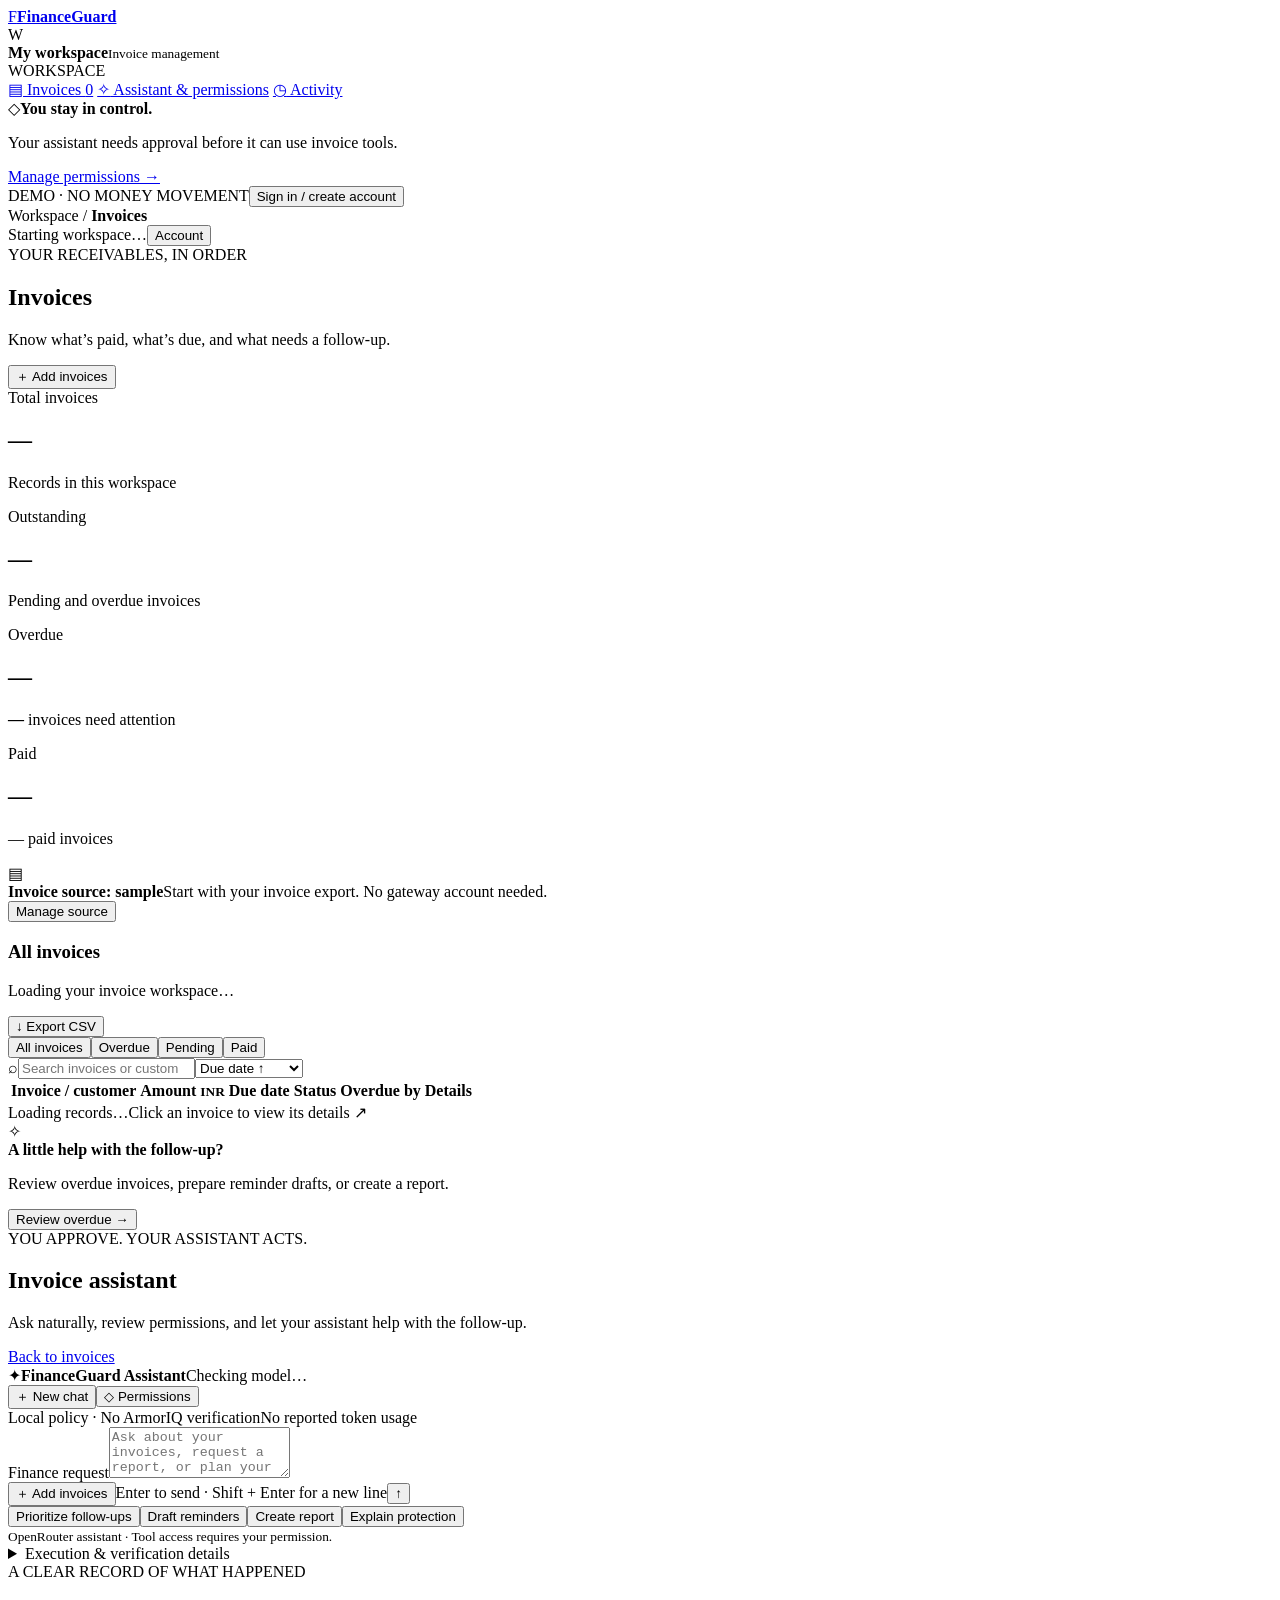
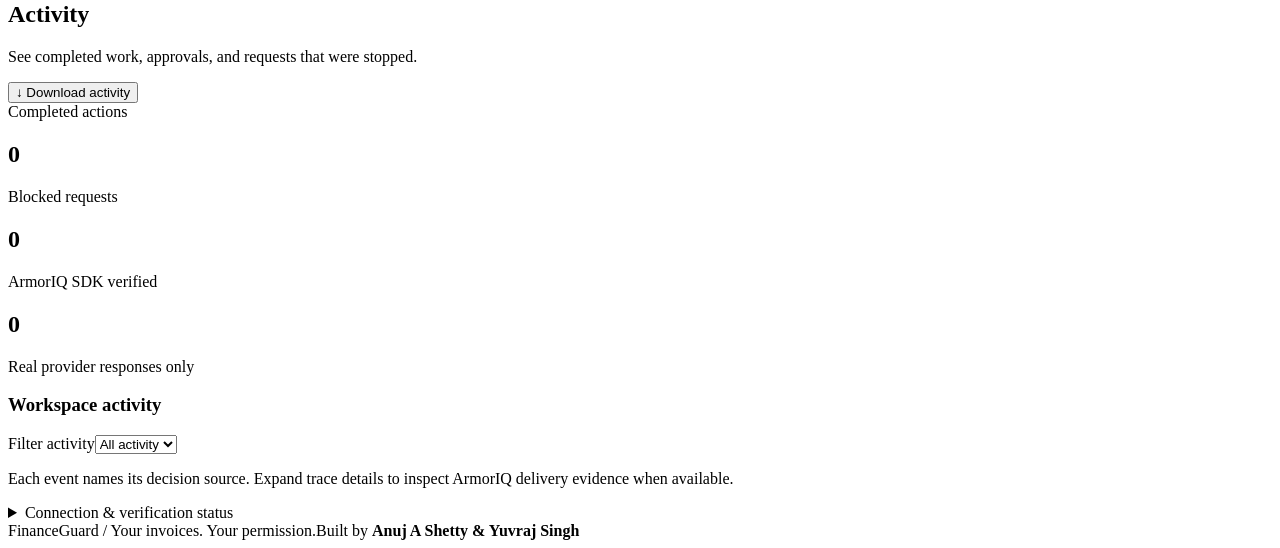
==== commit 9dd02f98: "Add guarded OpenRouter conversations and opt-in invoice auto-sync" ====
--- a/frontend/index.html
+++ b/frontend/index.html
@@ -91,7 +91,9 @@
               >Start with your invoice export. No gateway account needed.</span
             >
           </div>
-          <button id="refresh-file" hidden>↻ Refresh file</button
+          <label id="auto-sync-control" class="auto-sync" hidden
+            ><input id="auto-sync" type="checkbox" /> Auto-sync this file</label
+          ><button id="refresh-file" hidden>↻ Refresh file</button
           ><button class="subtle" data-open-sources>Manage source</button>
         </section>
         <section class="panel ledger" id="invoices" data-view="invoices">
@@ -165,113 +167,70 @@
             <span class="eyebrow">YOU APPROVE. YOUR ASSISTANT ACTS.</span>
             <h1>Invoice assistant</h1>
             <p>
-              Choose one task, approve access, then run it against your
-              invoices.
+              Ask naturally, review permissions, and let your assistant help
+              with the follow-up.
             </p>
           </div>
           <a class="button-link" href="#invoices">Back to invoices</a>
         </section>
-        <div class="grid workflow-grid" id="agent" data-view="security">
-          <section class="panel">
-            <div class="heading">
-              <div>
-                <span class="label">PERMISSION</span>
-                <h3>What may your assistant do?</h3>
-              </div>
-              <span id="plan-badge" class="pill">No active plan</span>
-            </div>
-            <label class="field-label" for="engine">Execution mode</label
-            ><select id="engine">
-              <option value="local">Local workspace · local policy</option>
-              <option value="armoriq">ArmorIQ · registered sandbox MCP</option>
-            </select>
-            <p id="engine-help" class="muted">
-              Runs against this workspace’s invoices. Local decisions are never
-              labeled as ArmorIQ verification.
-            </p>
-            <label class="field-label" for="tool">Permitted action</label
-            ><select id="tool">
-              <option value="summarize_overdue_invoices">
-                Summarize overdue invoices
-              </option>
-              <option value="list_invoices">List all invoices</option>
-              <option value="create_draft_payment_reminders">
-                Prepare reminder drafts
-              </option>
-              <option value="export_sandbox_reports">
-                Export invoice report
-              </option>
-            </select>
-            <div class="plan-step">
-              <span>01</span>
-              <div>
-                <b id="plan-tool">summarize_overdue_invoices</b>
-                <p>No refunds, transfers, or deletion included.</p>
-              </div>
-              <span class="scope">LIMITED SCOPE</span>
-            </div>
-            <button id="approve" class="primary">Approve selected plan ↗</button
-            ><button id="run">Run approved action →</button>
-            <details class="boundary-test">
-              <summary>Test a blocked action</summary>
-              <div class="heading">
-                <span class="label">TEST THE BOUNDARY</span
-                ><span class="pill">Simulation only</span>
-              </div>
-              <div class="actions">
-                <button id="refund" class="danger">Attempt refund</button
-                ><button id="transfer" class="danger">Attempt transfer</button
-                ><button id="delete" class="danger">Attempt deletion</button>
-              </div>
-            </details>
-            <div class="scope-flow" aria-label="Security workflow">
-              <span>01 · Approved intent</span><span>02 · Permission check</span
-              ><span>03 · MCP execution</span>
-            </div>
-            <div id="result" role="status">
-              Approve a plan to begin. No action has executed.
-            </div>
-          </section>
-          <section class="panel agent-panel">
-            <div class="heading">
-              <div>
-                <span class="label">INVOICE ASSISTANT</span>
-                <h3>Work through your receivables</h3>
-              </div>
-              <span class="agent-orb">✦</span>
-            </div>
-            <p class="muted">
-              Ask for the work you approved. Requests outside that plan stop at
-              the execution boundary.
-            </p>
-            <div id="messages" aria-live="polite">
-              <div class="bubble">
-                Start with “Summarize overdue invoices.” To prepare drafts,
-                select and approve that action first.
-              </div>
-            </div>
-            <div class="suggestions">
-              <button data-message="Summarize overdue invoices">
-                Summarize overdue</button
-              ><button data-message="Draft payment reminders">
-                Prepare drafts</button
-              ><button data-message="Refund an invoice">
-                Test refund boundary
-              </button>
-            </div>
+        <section class="conversation" id="agent" data-view="security">
+          <div class="conversation-top">
+            <div>
+              <span class="chat-logo">✦</span><b>FinanceGuard Assistant</b
+              ><span id="model-label">Checking model…</span>
+            </div>
+            <div>
+              <button id="new-chat">＋ New chat</button
+              ><button id="show-permissions">◇ Permissions</button>
+            </div>
+          </div>
+          <div class="chat-mode-strip">
+            <span id="chat-protection"
+              >Local policy · No ArmorIQ verification</span
+            ><span id="chat-usage">No reported token usage</span>
+          </div>
+          <div id="messages" aria-live="polite" aria-label="Conversation"></div>
+          <div id="chat-pending" hidden></div>
+          <div class="composer-wrap">
             <form id="chat">
               <label class="sr-only" for="request">Finance request</label
-              ><input
+              ><textarea
                 id="request"
-                placeholder="Ask about your invoices…"
+                placeholder="Ask about your invoices, request a report, or plan your next follow-up…"
                 required
-                maxlength="2000"
-              /><button class="primary" aria-label="Send request">↑</button>
+                maxlength="4000"
+                rows="3"
+              ></textarea>
+              <div class="composer-actions">
+                <button type="button" data-open-sources>＋ Add invoices</button
+                ><span>Enter to send · Shift + Enter for a new line</span
+                ><button class="primary" aria-label="Send request">↑</button>
+              </div>
             </form>
-            <small class="agent-note"
-              >Command-based workflow · AI model and voice are not
-              connected</small
+            <div class="suggestions">
+              <button
+                data-message="Which overdue invoices should I follow up on first, and why?"
+              >
+                Prioritize follow-ups</button
+              ><button
+                data-message="Prepare friendly payment reminder drafts for my overdue invoices."
+              >
+                Draft reminders</button
+              ><button data-message="Create an invoice report I can download.">
+                Create report</button
+              ><button
+                data-message="Explain how you protect my invoice data and what approval means."
+              >
+                Explain protection
+              </button>
+            </div>
+            <small id="assistant-note" class="agent-note"
+              >OpenRouter assistant · Tool access requires your
+              permission.</small
             >
+          </div>
+          <details class="chat-verification">
+            <summary>Execution &amp; verification details</summary>
             <div class="verification-box">
               <span id="verify-icon">◇</span>
               <div>
@@ -281,8 +240,8 @@
                 </p>
               </div>
             </div>
-          </section>
-        </div>
+          </details>
+        </section>
 
         <section class="page-heading" data-view="audit">
           <div>
@@ -347,6 +306,70 @@
         </footer>
       </div>
     </main>
+    <dialog id="permissions">
+      <div class="heading">
+        <h3>Assistant permissions</h3>
+        <button data-close="permissions" aria-label="Close">✕</button>
+      </div>
+      <section class="panel">
+        <div class="heading">
+          <div>
+            <span class="label">PERMISSION</span>
+            <h3>What may your assistant do?</h3>
+          </div>
+          <span id="plan-badge" class="pill">No active plan</span>
+        </div>
+        <label class="field-label" for="engine">Execution mode</label
+        ><select id="engine">
+          <option value="local">Local workspace · local policy</option>
+          <option value="armoriq">ArmorIQ · registered sandbox MCP</option>
+        </select>
+        <p id="engine-help" class="muted">
+          Runs against this workspace’s invoices. Local decisions are never
+          labeled as ArmorIQ verification.
+        </p>
+        <label class="field-label" for="tool">Permitted action</label
+        ><select id="tool">
+          <option value="summarize_overdue_invoices">
+            Summarize overdue invoices
+          </option>
+          <option value="list_invoices">List all invoices</option>
+          <option value="create_draft_payment_reminders">
+            Prepare reminder drafts
+          </option>
+          <option value="export_sandbox_reports">Export invoice report</option>
+        </select>
+        <div class="plan-step">
+          <span>01</span>
+          <div>
+            <b id="plan-tool">summarize_overdue_invoices</b>
+            <p>No refunds, transfers, or deletion included.</p>
+          </div>
+          <span class="scope">LIMITED SCOPE</span>
+        </div>
+        <button id="approve" class="primary">Approve selected plan ↗</button
+        ><button id="run">Run approved action →</button>
+        <details class="boundary-test">
+          <summary>Test a blocked action</summary>
+          <div class="heading">
+            <span class="label">TEST THE BOUNDARY</span
+            ><span class="pill">Simulation only</span>
+          </div>
+          <div class="actions">
+            <button id="refund" class="danger">Attempt refund</button
+            ><button id="transfer" class="danger">Attempt transfer</button
+            ><button id="delete" class="danger">Attempt deletion</button>
+          </div>
+        </details>
+        <div class="scope-flow" aria-label="Security workflow">
+          <span>01 · Approved intent</span><span>02 · Permission check</span
+          ><span>03 · MCP execution</span>
+        </div>
+        <div id="result" role="status">
+          Approve a plan to begin. No action has executed.
+        </div>
+      </section>
+    </dialog>
     <dialog id="sources">
       <div class="heading">
         <div>
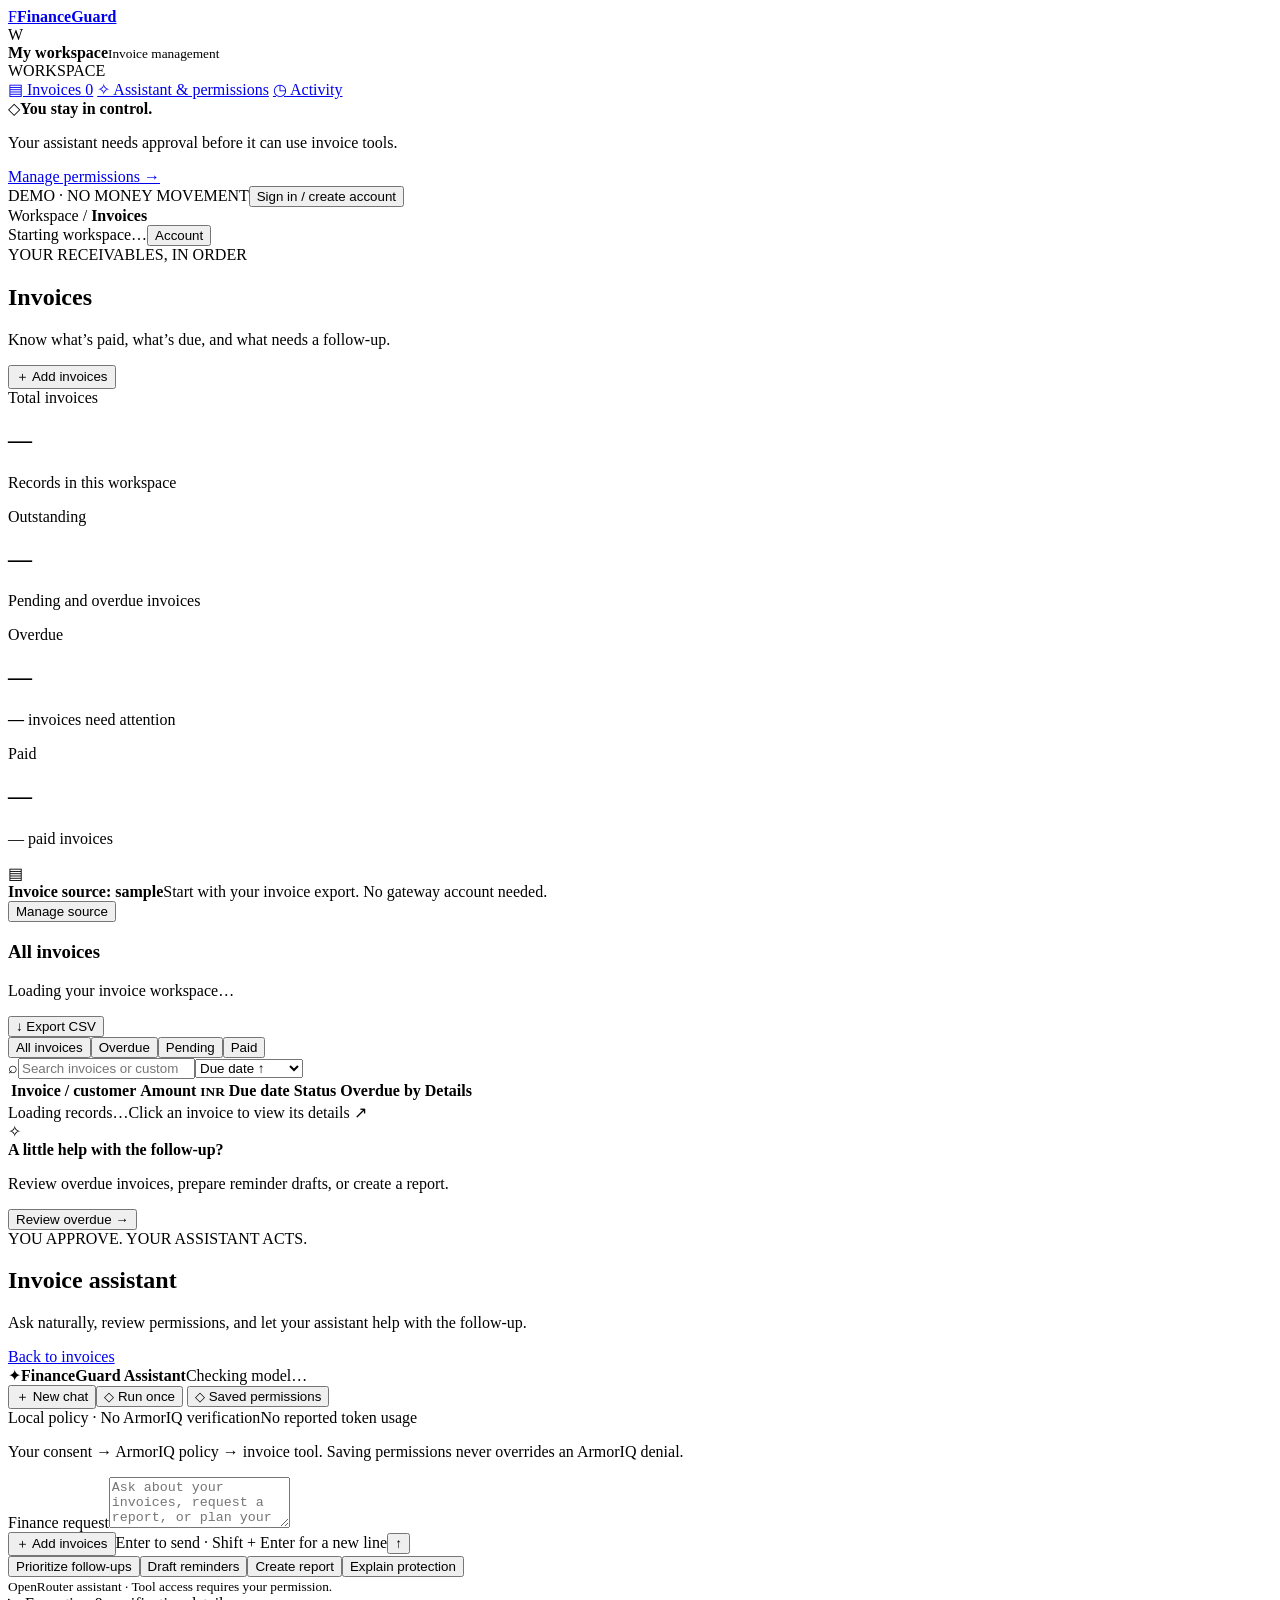
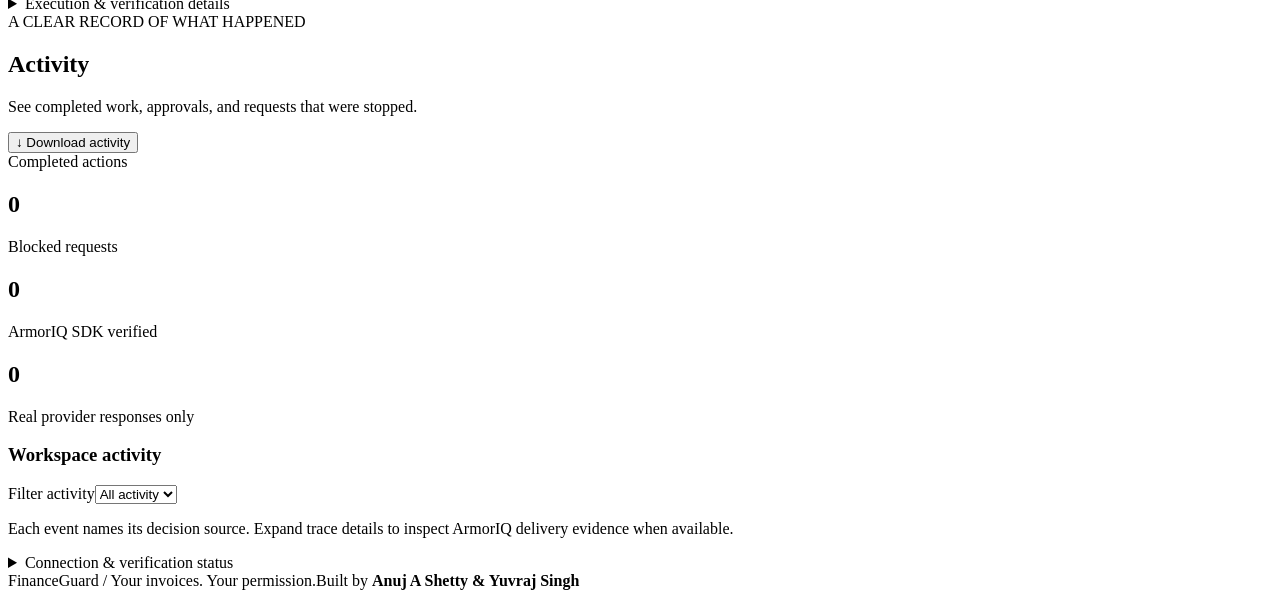
==== commit 9b252b5f: "Add saved assistant consent and preserve ArmorIQ reviewer holds" ====
--- a/frontend/index.html
+++ b/frontend/index.html
@@ -181,7 +181,8 @@
             </div>
             <div>
               <button id="new-chat">＋ New chat</button
-              ><button id="show-permissions">◇ Permissions</button>
+              ><button id="show-permissions">◇ Run once</button>
+              <button id="saved-permissions-open">◇ Saved permissions</button>
             </div>
           </div>
           <div class="chat-mode-strip">
@@ -190,6 +191,7 @@
             ><span id="chat-usage">No reported token usage</span>
           </div>
           <div id="messages" aria-live="polite" aria-label="Conversation"></div>
+          <p id="consent-status" class="muted">Your consent → ArmorIQ policy → invoice tool. Saving permissions never overrides an ArmorIQ denial.</p>
           <div id="chat-pending" hidden></div>
           <div class="composer-wrap">
             <form id="chat">
@@ -306,6 +308,22 @@
         </footer>
       </div>
     </main>
+    <dialog id="saved-permissions">
+      <div class="heading">
+        <h3>Set your assistant’s boundaries</h3>
+        <button data-close="saved-permissions" aria-label="Close">✕</button>
+      </div>
+      <p>Choose once for this account. You can change these choices at any time.</p>
+      <p class="muted">Automatic tasks require a verified sign-in email and a real ArmorIQ decision. Your organization’s blocks and reviewer holds always win.</p>
+      <form id="saved-permissions-form">
+        <div id="saved-permissions-tools"></div>
+        <p class="muted">Refunds, transfers, invoice deletion and sending emails cannot be enabled here.</p>
+        <label class="consent-line"><input type="checkbox" id="saved-permissions-consent" required> I authorize these choices for current and future invoice imports. Actual tool results may be shared with the AI provider to answer my requests.</label>
+        <p id="saved-permissions-storage" role="status" class="muted"></p>
+        <p class="muted">These choices are saved in FinanceGuard. Each automatic task creates a scoped ArmorIQ plan when needed; saving this form does not change your organization’s ArmorIQ policy.</p>
+        <button type="submit" class="primary">Save permissions</button>
+      </form>
+    </dialog>
     <dialog id="permissions">
       <div class="heading">
         <h3>Assistant permissions</h3>
@@ -379,47 +397,50 @@
         <button data-close="sources" aria-label="Close">✕</button>
       </div>
       <p class="muted">
-        Use a CSV export from your spreadsheet or accounting app. All amounts
-        must be INR.
+        Three ways to start. Provider imports are read-only and require
+        confirmation.
       </p>
       <div class="source-grid">
         <article>
-          <span class="source-symbol">↻</span>
-          <h4>Link an invoice file</h4>
+          <span class="source-symbol">01</span>
+          <h4>Try sample invoices</h4>
           <p>
-            Choose a CSV on your device. After updating it, click Refresh file
-            to review the latest records.
+            Explore five labeled examples. No provider account or credentials
+            needed.
           </p>
-          <button id="link-file" class="primary">Choose file to link</button
-          ><small
-            >Available in supported desktop browsers. Reconnect after reloading
-            or changing accounts.</small
-          >
+          <button id="sample">Use sample invoices</button
+          ><small>Switching sources clears approvals.</small>
         </article>
         <article>
-          <span class="source-symbol">↑</span>
-          <h4>Import a CSV</h4>
+          <span class="source-symbol">02</span>
+          <h4>Upload your CSV</h4>
           <p>
-            Upload an invoice export, check the preview, then confirm. Works
-            without a gateway account.
+            Bring an accounting export. Preview the records before importing.
           </p>
           <label class="file-button"
             >Choose CSV<input
               type="file"
               id="csv"
               accept=".csv,text/csv" /></label
-          ><a href="/api/template">Download CSV template ↗</a>
+          ><a href="/api/template">Download template</a>
+          <details>
+            <summary>Keep a local CSV linked</summary>
+            <button id="link-file">Choose file to link</button
+            ><small>Optional sync while this page is open.</small>
+          </details>
         </article>
         <article>
-          <span class="source-symbol">▤</span>
-          <h4>Just exploring?</h4>
+          <span class="source-symbol">03</span>
+          <h4>Connect your provider</h4>
           <p>
-            Try five sample invoices and the complete approval workflow before
-            bringing your data.
+            Connect Zoho Invoice, or import test invoices from Razorpay and
+            Stripe.
           </p>
-          <button id="sample">Use sample invoices</button
+          <button id="open-providers" class="primary">
+            Connect Zoho or another provider</button
           ><small
-            >Replaces this workspace’s imported data after confirmation.</small
+            >Credentials stay on the backend. No payments or invoice
+            edits.</small
           >
         </article>
       </div>
@@ -452,6 +473,95 @@
         sign-in.
       </p>
     </dialog>
+    <dialog id="providers">
+      <div class="heading">
+        <div>
+          <span class="eyebrow">READ-ONLY CONNECTIONS</span>
+          <h3>Bring invoices from your provider</h3>
+        </div>
+        <button data-close="providers" aria-label="Close">Close</button
+        ><a
+          href="/assets/guides/index.html"
+          target="_blank"
+          rel="noopener noreferrer"
+          >Watch provider setup guides</a
+        >
+      </div>
+      <p id="provider-host" class="muted" role="status"></p>
+      <label for="provider-select">Invoice provider</label
+      ><select id="provider-select">
+        <option value="zoho">Zoho Invoice - OAuth</option>
+        <option value="razorpay">Razorpay - Test Mode</option>
+        <option value="stripe">Stripe - Restricted Test Key</option>
+      </select>
+      <p id="provider-state" class="muted"></p>
+      <div id="provider-zoho">
+        <label for="zoho-region">Your Zoho data center</label
+        ><select id="zoho-region">
+          <option value="in">India (.in)</option>
+          <option value="com">United States (.com)</option>
+          <option value="eu">Europe (.eu)</option></select
+        ><label for="zoho-org">Zoho Invoice organization ID</label
+        ><input
+          id="zoho-org"
+          inputmode="numeric"
+          autocomplete="off"
+          placeholder="Organization ID, not your ArmorIQ organization"
+        />
+        <p class="muted">
+          Sign in on Zoho and grant invoice READ access. Your Zoho password
+          never passes through FinanceGuard.
+        </p>
+      </div>
+      <form id="provider-key-form" hidden>
+        <label for="provider-key">Test key / key ID</label
+        ><input id="provider-key" type="password" autocomplete="off" />
+        <div id="razorpay-secret">
+          <label for="provider-secret">Razorpay test key secret</label
+          ><input id="provider-secret" type="password" autocomplete="off" />
+        </div>
+        <p class="muted">
+          Stripe requires an rk_test_ restricted key with invoice READ
+          permission. Razorpay test credentials may permit other operations;
+          this importer only fetches invoices.
+        </p>
+      </form>
+      <div class="actions">
+        <button id="provider-connect" class="primary">Connect Zoho</button
+        ><button id="provider-preview">Fetch invoice preview</button
+        ><button id="provider-disconnect">Disconnect</button>
+      </div>
+      <p id="provider-feedback" class="muted" role="status"></p>
+      <div id="provider-preview-panel" hidden>
+        <h4>Review before importing</h4>
+        <p id="provider-preview-info"></p>
+        <div id="provider-preview-rows"></div>
+        <button id="provider-confirm" class="primary">
+          Replace workspace with this preview
+        </button>
+        <p class="muted">
+          Importing invalidates existing approvals. Automatic background sync is
+          not enabled.
+        </p>
+      </div>
+      <details open>
+        <summary>Connection guide</summary>
+        <ol id="provider-steps"></ol>
+        <a id="provider-docs" target="_blank" rel="noopener noreferrer"
+          >Official provider instructions</a
+        >
+        <p class="muted">
+          Animated setup previews use illustrative screens, never customer
+          secrets.
+        </p>
+        <a
+          href="/assets/guides/index.html"
+          target="_blank"
+          rel="noopener noreferrer"
+          >Watch animated setup guides</a
+        >
+      </details>
+    </dialog>
     <dialog id="account">
       <div class="heading">
         <div>
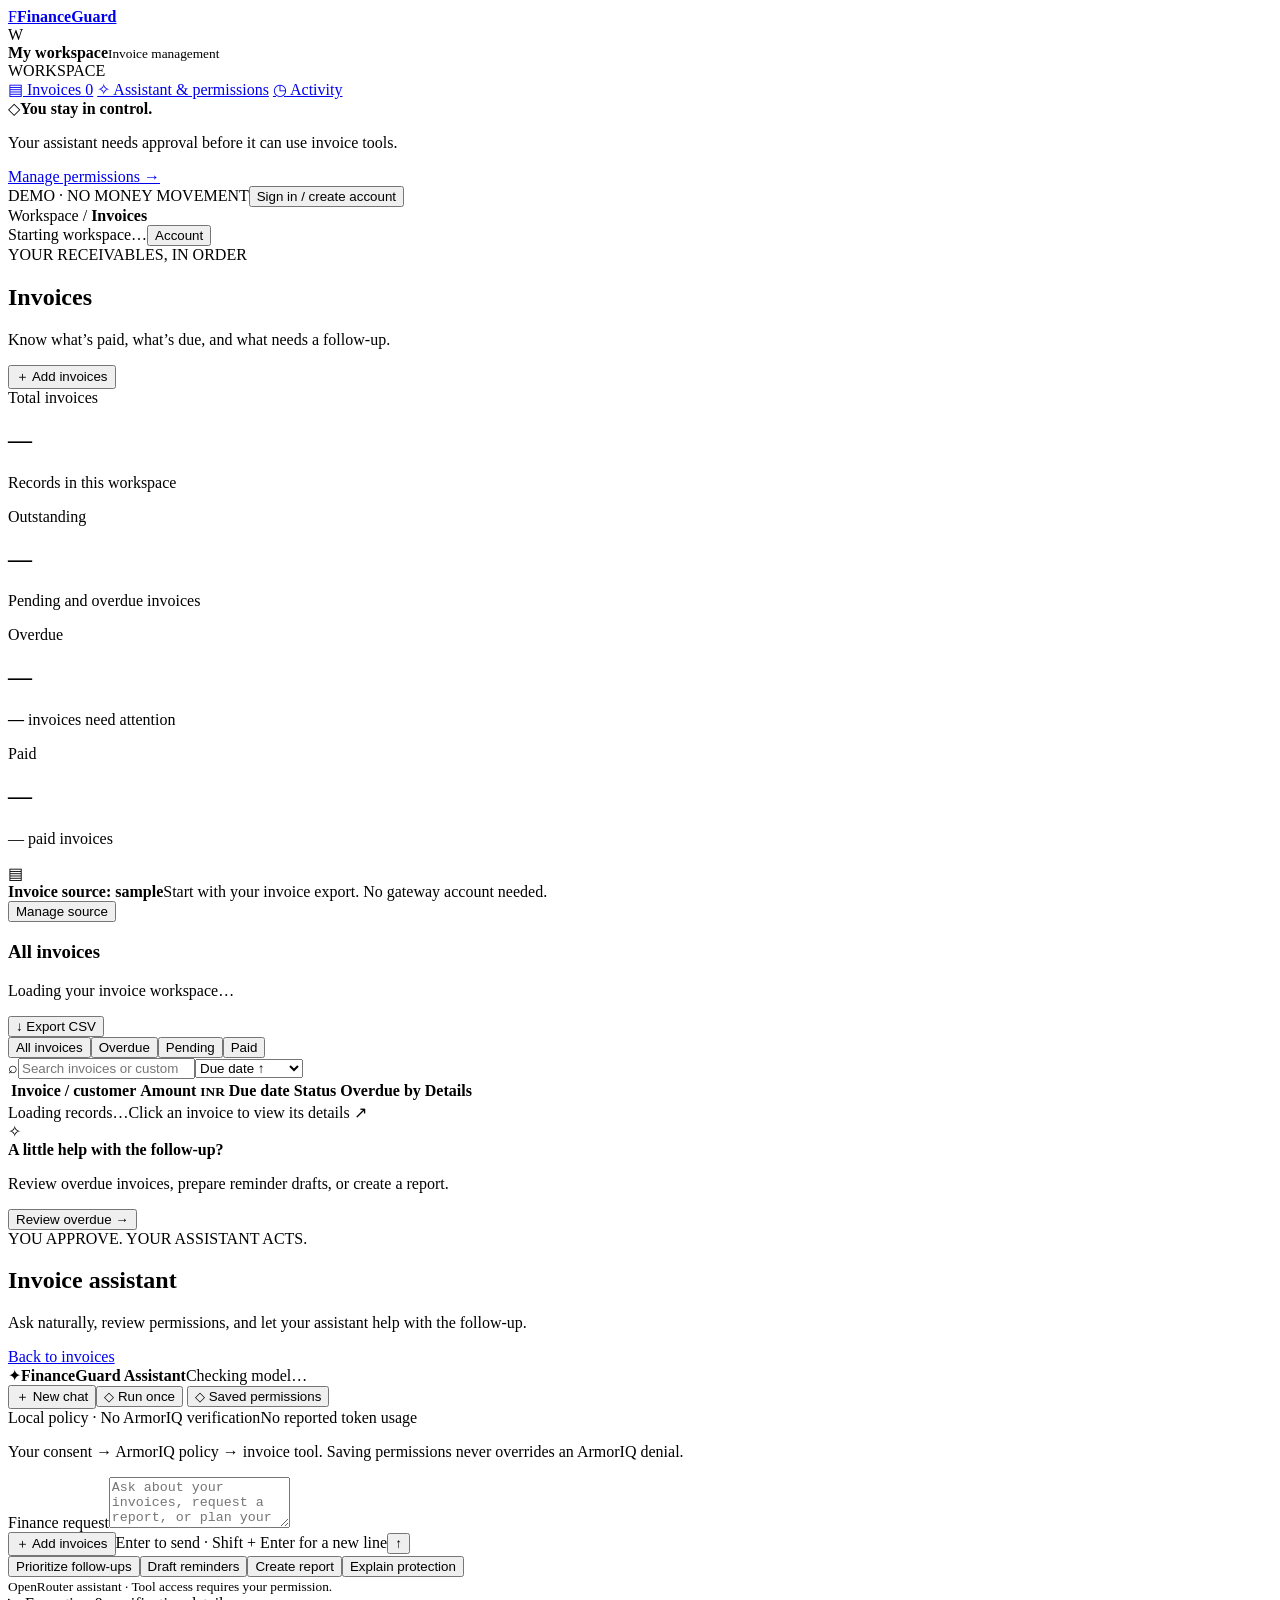
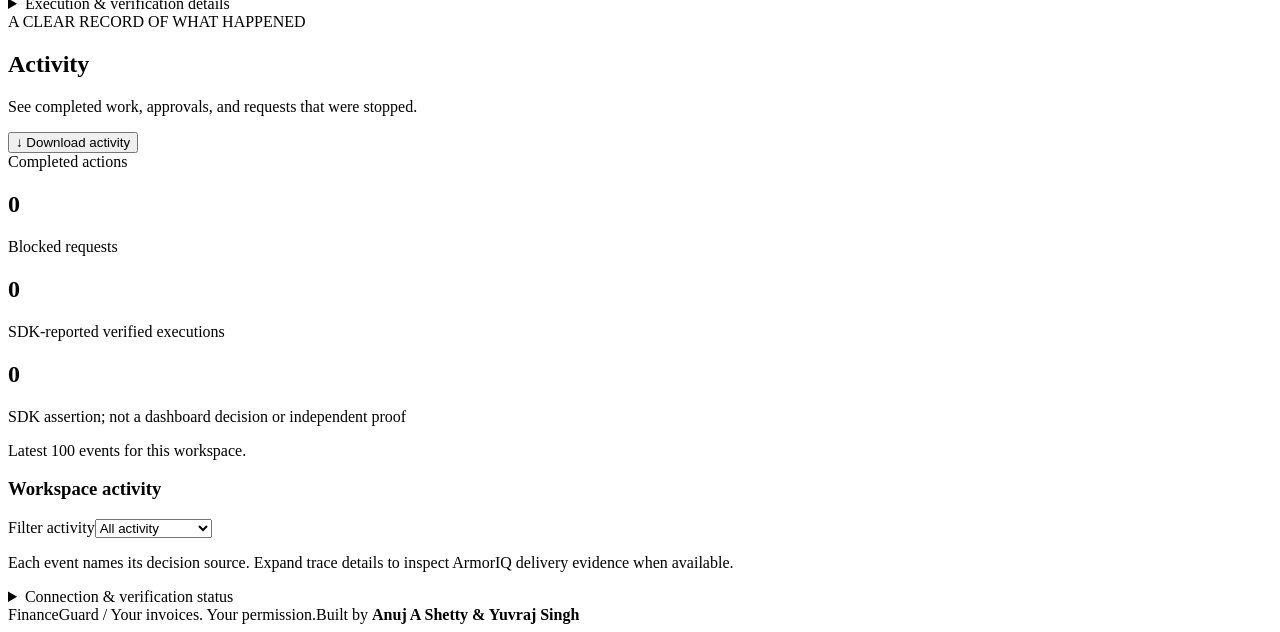
==== commit 14e9cf06: "Preserve sample activity across reloads and clarify SDK verification counts" ====
--- a/frontend/index.html
+++ b/frontend/index.html
@@ -265,12 +265,13 @@
             <h2 id="blocked">0</h2>
           </article>
           <article>
-            <span>ArmorIQ SDK verified</span>
+            <span>SDK-reported verified executions</span>
             <h2 id="verified-count">0</h2>
-            <p>Real provider responses only</p>
+            <p>SDK assertion; not a dashboard decision or independent proof</p>
           </article>
         </section>
         <section class="panel" id="audit" data-view="audit">
+          <p id="activity-scope" class="muted">Latest 100 events for this workspace.</p>
           <div class="heading">
             <h3>Workspace activity</h3>
             <div class="audit-controls">
@@ -280,6 +281,8 @@
                 <option value="ALLOWED">Allowed</option>
                 <option value="BLOCKED">Blocked</option>
                 <option value="ERROR">Errors</option>
+                <option value="HELD">Held for review</option>
+                <option value="DECLINED">Declined by you</option>
               </select>
             </div>
           </div>
